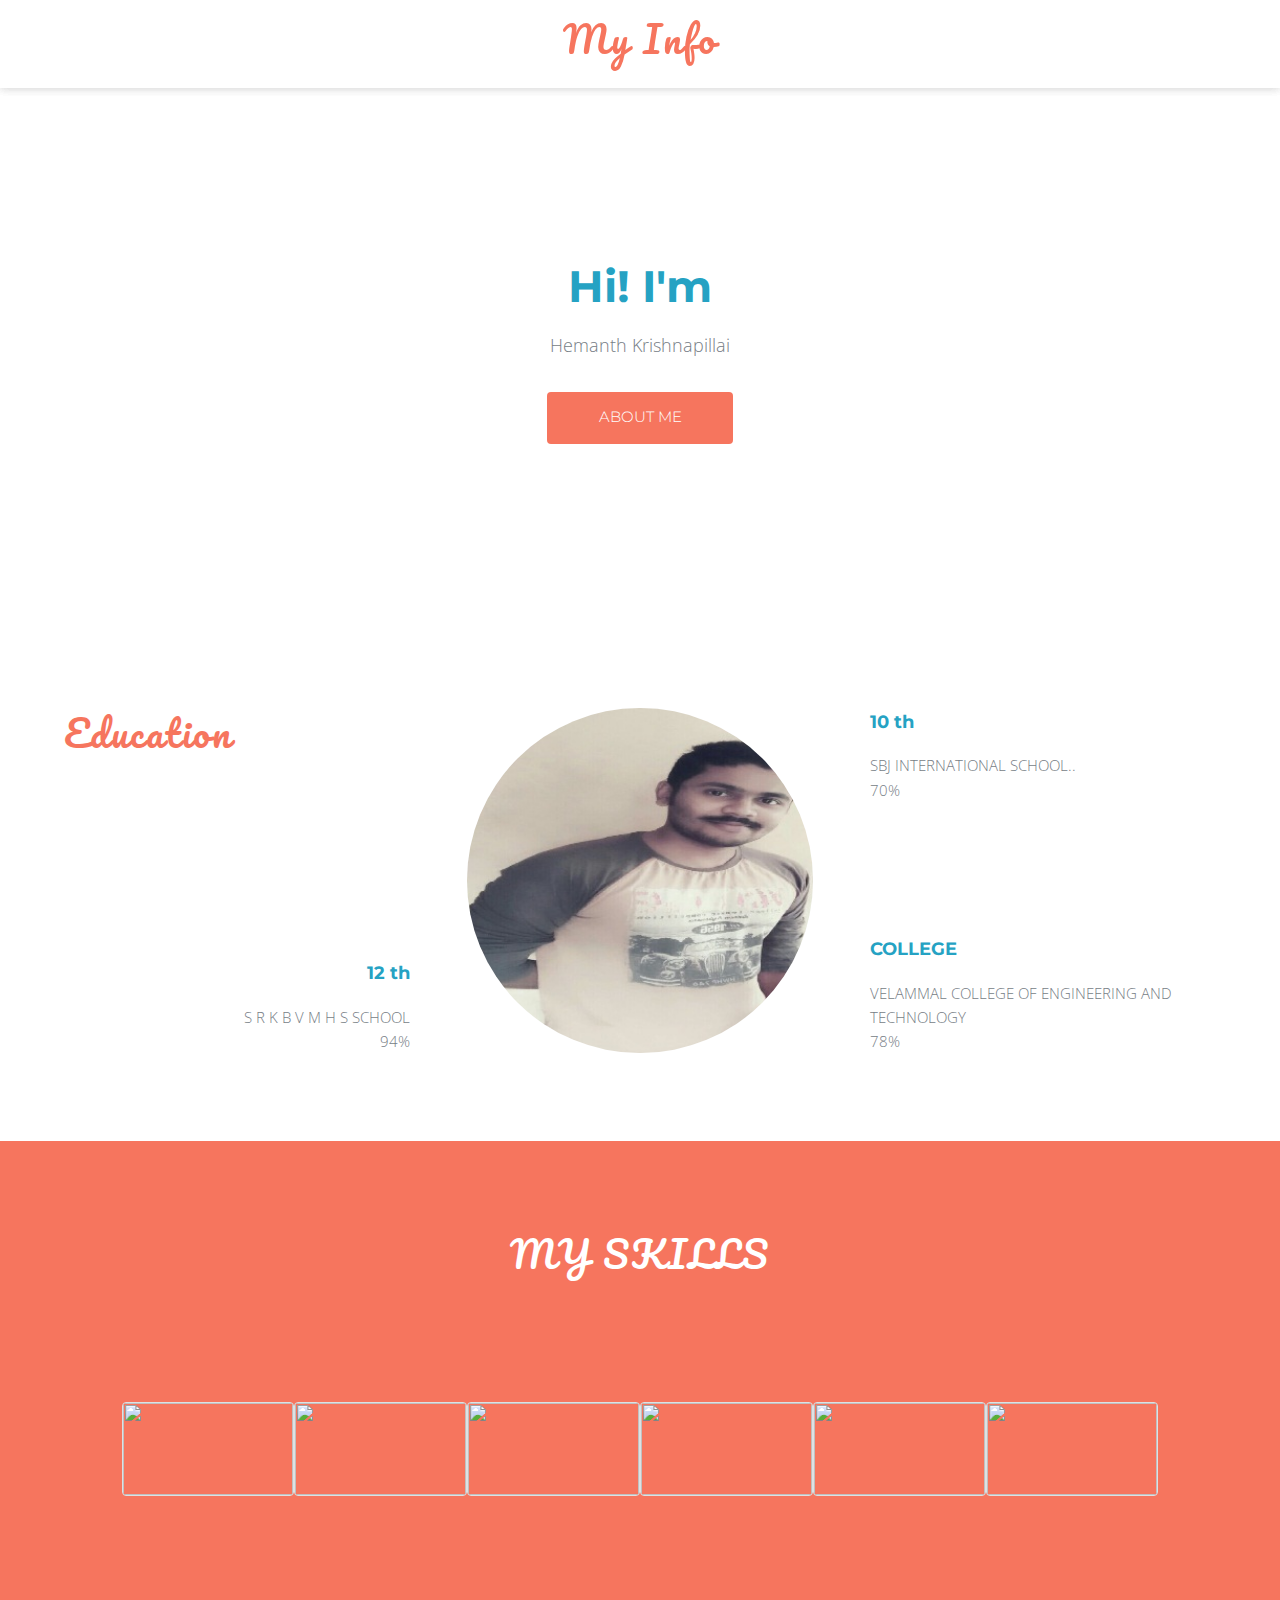
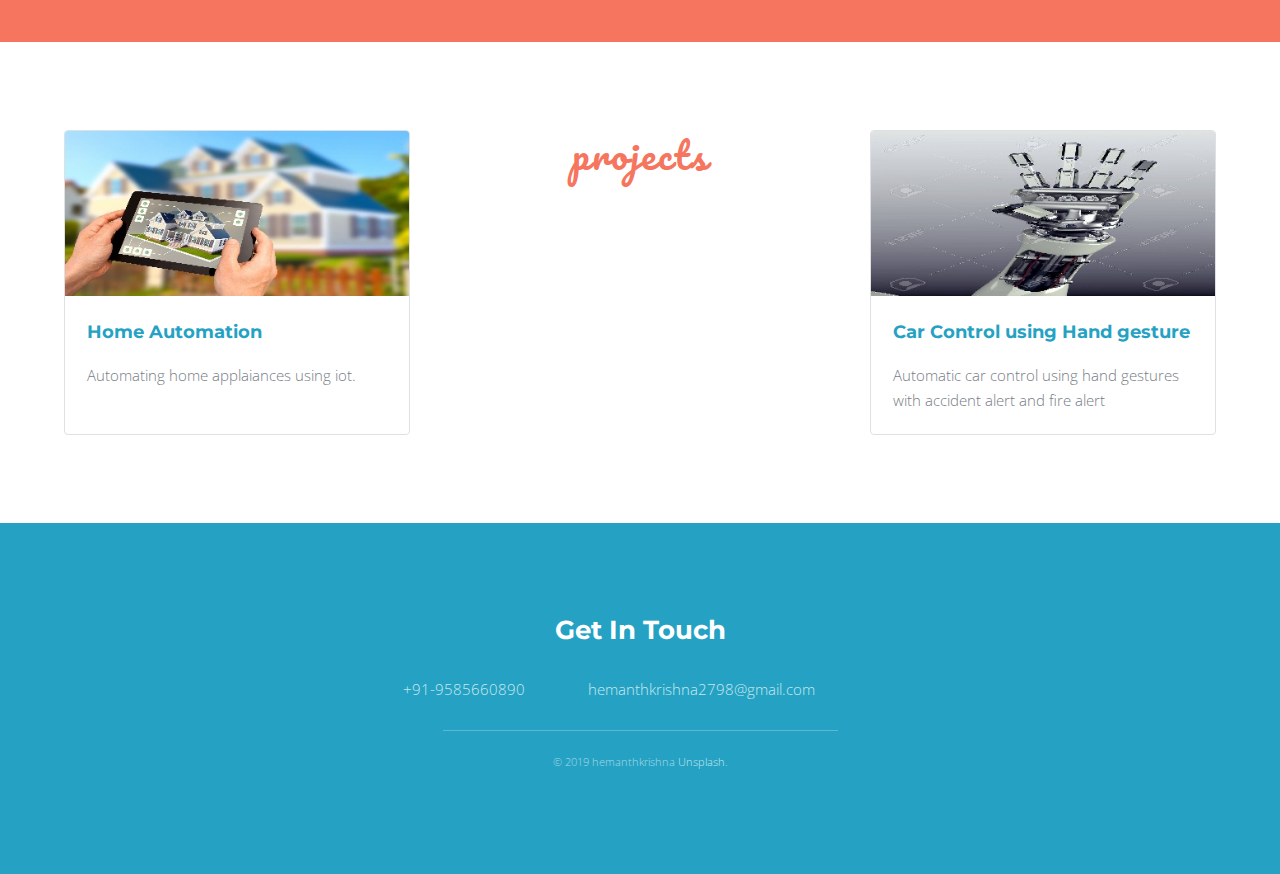
==== index.html @ a0efe41b "Update index.html" ====
<html>
	<head>
		<title>My Info</title>
		<meta charset="utf-8" />
		<meta name="viewport" content="width=device-width, initial-scale=1" />
		<link rel="stylesheet" href="profile/css/styles.css" />
	</head>
	<body>

			<header id="header">
				
				<a href="index.html" class="logo">My Info</a>
			</header>
			<section id="banner">
				<div class="content">
					<h1>Hi! I'm</h1>
					<p>Hemanth Krishnapillai</p>
					<ul class="actions">
						<li><a href="#one" class="button scrolly">About me</a></li>
					</ul>
				</div>
			</section>
			<section id="one" class="wrapper">
				<div class="inner flex flex-3">
					<div class="flex-item left">
						<div>
							
			<p id="fon">
				
				<a href="index.html" class="logo">Education</a>
			</p>
							
						</div>
						<div>
							<h3>12 th</h3>
							<p>S R K B V M H S SCHOOL<br>94%</p>
						</div>
					</div>
					<div class="flex-item image fit round">
						<img src="pic01.jpg" alt="" />
					</div>
					<div class="flex-item right">
						<div>
							<h3>10 th</h3>
							<p>SBJ INTERNATIONAL SCHOOL..<br>70%</p>
						</div>
						<div>
							<h3>COLLEGE</h3>
							<p>VELAMMAL COLLEGE OF ENGINEERING AND TECHNOLOGY<br />78%</p>
						</div>
					</div>
				</div>
			</section>

			<section id="two" class="wrapper style1 special">
				<div class="inner">
				
					<p id="on">
				
						<a href="index.html" class="logo">MY SKILLS</a>
					</p>
			<section id="three" class="wrapper">
				<div class="inner flex flex-3">
				
							
			<header id="header">
				
				<a href="index.html" class="logo">My Info</a>
			</header>

					
					
					<div class="flex-item box">
						<div class="image fit">
							<img src="C.PNG" alt="" />
						</div>
						<div class="content">
							<h3>C</h3>
						
						</div>
					</div>
					
					<div class="flex-item box">
						<div class="image fit">
							<img src="SQL.PNG" alt="" />
						</div>
						<div class="content">
							<h3>SQL</h3>
						
						</div>
					</div>
					
					<div class="flex-item box">
						<div class="image fit">
							<img src="HTML.PNG" alt="" />
						</div>
						<div class="content">
							<h3>HTML</h3>
						
						</div>
					</div>
					
					<div class="flex-item box">
						<div class="image fit">
							<img src="CSS.PNG" alt="" />
						</div>
						<div class="content">
							<h3>CSS</h3>
						
						</div>
					</div>
					
					<div class="flex-item box">
						<div class="image fit">
							<img src="JS.PNG" alt="" />
						</div>
						<div class="content">
							<h3>JS</h3>
						
						</div>
					</div>
					<div class="flex-item box">
						<div class="image fit">
							<img src="CPP.PNG" alt="" />
						</div>
						<div class="content">
							<h3>C++</h3>
							
						</div>
					</div>
				</div>
			</section>	
					
			</section>

		<!-- Three -->
			<section id="three" class="wrapper">
				<div class="inner flex flex-3">
				
							
			<header id="header">
				
				<a href="index.html" class="logo">My Info</a>
			</header>

					
					
					<div class="flex-item box">
						<div class="image fit">
							<img src="pic03.jpg" alt="" />
						</div>
						<div class="content">
							<h3>Home Automation</h3>
							<p>Automating home applaiances using iot.</p>
						</div>
					</div>
					<p id="fon">
				
						<a href="index.html" class="logo">projects</a>
					</p>
					<div class="flex-item box">
						<div class="image fit">
							<img src="pic04.jpg" alt="" />
						</div>
						<div class="content">
							<h3>Car Control using Hand gesture</h3>
							<p>Automatic car control using hand gestures with accident alert and fire alert</p>
						</div>
					</div>
				</div>
			</section>

		<!-- Footer -->
			<footer id="footer">
				<div class="inner">
					<h2>Get In Touch</h2>
					<ul class="actions">
						<li><span class="icon fa-phone"></span> <a href="#">+91-9585660890</a></li>
						<li><span class="icon fa-envelope"></span> <a href="#">hemanthkrishna2798@gmail.com</a></li>
						<li><span class="icon fa-map-marker"></span> </li>
					</ul>
				</div>
				<div class="copyright">
					&copy; 2019 hemanthkrishna <a href="#"></a>  <a href="#">Unsplash</a>.
				</div>
			</footer>

	

	</body>
</html>
---- profile/css/styles.css ----
@charset "UTF-8";
@import "https://fonts.googleapis.com/css?family=Montserrat:700|Open+Sans:300,400|Pacifico";

	html, body, div, span, h1, h2, h3, h4, h5, h6, p,a,img,header,nav, section{
		margin: 0;
		padding: 0;
		border: 0;
		font-size: 100%;
		font: inherit;
		vertical-align: baseline;
	}

	article, aside, details, figcaption, figure, footer, header, hgroup, menu, nav, section {
		display: block;
	}

	body {
		line-height: 1;
	}

	ol, ul {
		list-style: none;
	}

	blockquote, q {
		quotes: none;
	}

	blockquote:before, blockquote:after, q:before, q:after {
		content: '';
		content: none;
	}

	table {
		border-collapse: collapse;
		border-spacing: 0;
	}

	body {
		-webkit-text-size-adjust: none;
	}

	*, *:before, *:after {
		-moz-box-sizing: border-box;
		-webkit-box-sizing: border-box;
		box-sizing: border-box;
	}

/* Containers */

	.container {
		margin-left: auto;
		margin-right: auto;
	}

	.container.\31 25\25 {
		width: 100%;
		max-width: 100em;
		min-width: 80em;
	}

	.container.\37 5\25 {
		width: 60em;
	}

	.container.\35 0\25 {
		width: 40em;
	}

	.container.\32 5\25 {
		width: 20em;
	}

	.container {
		width: 80em;
	}

	@media screen and (max-width: 1680px) {

		.container.\31 25\25 {
			width: 100%;
			max-width: 100em;
			min-width: 80em;
		}

		.container.\37 5\25 {
			width: 60em;
		}

		.container.\35 0\25 {
			width: 40em;
		}

		.container.\32 5\25 {
			width: 20em;
		}

		.container {
			width: 80em;
		}

	}

	@media screen and (max-width: 1280px) {

		.container.\31 25\25 {
			width: 100%;
			max-width: 81.25em;
			min-width: 65em;
		}

		.container.\37 5\25 {
			width: 48.75em;
		}

		.container.\35 0\25 {
			width: 32.5em;
		}

		.container.\32 5\25 {
			width: 16.25em;
		}

		.container {
			width: 65em;
		}

	}

	@media screen and (max-width: 980px) {

		.container.\31 25\25 {
			width: 100%;
			max-width: 112.5%;
			min-width: 90%;
		}

		.container.\37 5\25 {
			width: 67.5%;
		}

		.container.\35 0\25 {
			width: 45%;
		}

		.container.\32 5\25 {
			width: 22.5%;
		}

		.container {
			width: 90%;
		}

	}

	@media screen and (max-width: 736px) {

		.container.\31 25\25 {
			width: 100%;
			max-width: 112.5%;
			min-width: 90%;
		}

		.container.\37 5\25 {
			width: 67.5%;
		}

		.container.\35 0\25 {
			width: 45%;
		}

		.container.\32 5\25 {
			width: 22.5%;
		}

		.container {
			width: 90% !important;
		}

	}

	@media screen and (max-width: 480px) {

		.container.\31 25\25 {
			width: 100%;
			max-width: 112.5%;
			min-width: 90%;
		}

		.container.\37 5\25 {
			width: 67.5%;
		}

		.container.\35 0\25 {
			width: 45%;
		}

		.container.\32 5\25 {
			width: 22.5%;
		}

		.container {
			width: 90% !important;
		}

	}

/* Grid */

	.row {
		border-bottom: solid 1px transparent;
		-moz-box-sizing: border-box;
		-webkit-box-sizing: border-box;
		box-sizing: border-box;
	}

	.row > * {
		float: left;
		-moz-box-sizing: border-box;
		-webkit-box-sizing: border-box;
		box-sizing: border-box;
	}

	.row:after, .row:before {
		content: '';
		display: block;
		clear: both;
		height: 0;
	}

	.row.uniform > * > :first-child {
		margin-top: 0;
	}

	.row.uniform > * > :last-child {
		margin-bottom: 0;
	}

	.row.\30 \25 > * {
		padding: 0 0 0 0em;
	}

	.row.\30 \25 {
		margin: 0 0 -1px 0em;
	}

	.row.uniform.\30 \25 > * {
		padding: 0em 0 0 0em;
	}

	.row.uniform.\30 \25 {
		margin: 0em 0 -1px 0em;
	}

	.row > * {
		padding: 0 0 0 2em;
	}

	.row {
		margin: 0 0 -1px -2em;
	}

	.row.uniform > * {
		padding: 2em 0 0 2em;
	}

	.row.uniform {
		margin: -2em 0 -1px -2em;
	}

	.row.\32 00\25 > * {
		padding: 0 0 0 4em;
	}

	.row.\32 00\25 {
		margin: 0 0 -1px -4em;
	}

	.row.uniform.\32 00\25 > * {
		padding: 4em 0 0 4em;
	}

	.row.uniform.\32 00\25 {
		margin: -4em 0 -1px -4em;
	}

	.row.\31 50\25 > * {
		padding: 0 0 0 3em;
	}

	.row.\31 50\25 {
		margin: 0 0 -1px -3em;
	}

	.row.uniform.\31 50\25 > * {
		padding: 3em 0 0 3em;
	}

	.row.uniform.\31 50\25 {
		margin: -3em 0 -1px -3em;
	}

	.row.\35 0\25 > * {
		padding: 0 0 0 1em;
	}

	.row.\35 0\25 {
		margin: 0 0 -1px -1em;
	}

	.row.uniform.\35 0\25 > * {
		padding: 1em 0 0 1em;
	}

	.row.uniform.\35 0\25 {
		margin: -1em 0 -1px -1em;
	}

	.row.\32 5\25 > * {
		padding: 0 0 0 0.5em;
	}

	.row.\32 5\25 {
		margin: 0 0 -1px -0.5em;
	}

	.row.uniform.\32 5\25 > * {
		padding: 0.5em 0 0 0.5em;
	}

	.row.uniform.\32 5\25 {
		margin: -0.5em 0 -1px -0.5em;
	}

	.\31 2u, .\31 2u\24 {
		width: 100%;
		clear: none;
		margin-left: 0;
	}

	.\31 1u, .\31 1u\24 {
		width: 91.6666666667%;
		clear: none;
		margin-left: 0;
	}

	.\31 0u, .\31 0u\24 {
		width: 83.3333333333%;
		clear: none;
		margin-left: 0;
	}

	.\39 u, .\39 u\24 {
		width: 75%;
		clear: none;
		margin-left: 0;
	}

	.\38 u, .\38 u\24 {
		width: 66.6666666667%;
		clear: none;
		margin-left: 0;
	}

	.\37 u, .\37 u\24 {
		width: 58.3333333333%;
		clear: none;
		margin-left: 0;
	}

	.\36 u, .\36 u\24 {
		width: 50%;
		clear: none;
		margin-left: 0;
	}

	.\35 u, .\35 u\24 {
		width: 41.6666666667%;
		clear: none;
		margin-left: 0;
	}

	.\34 u, .\34 u\24 {
		width: 33.3333333333%;
		clear: none;
		margin-left: 0;
	}

	.\33 u, .\33 u\24 {
		width: 25%;
		clear: none;
		margin-left: 0;
	}

	.\32 u, .\32 u\24 {
		width: 16.6666666667%;
		clear: none;
		margin-left: 0;
	}

	.\31 u, .\31 u\24 {
		width: 8.3333333333%;
		clear: none;
		margin-left: 0;
	}

	.\31 2u\24 + *,
	.\31 1u\24 + *,
	.\31 0u\24 + *,
	.\39 u\24 + *,
	.\38 u\24 + *,
	.\37 u\24 + *,
	.\36 u\24 + *,
	.\35 u\24 + *,
	.\34 u\24 + *,
	.\33 u\24 + *,
	.\32 u\24 + *,
	.\31 u\24 + * {
		clear: left;
	}

	.\-11u {
		margin-left: 91.66667%;
	}

	.\-10u {
		margin-left: 83.33333%;
	}

	.\-9u {
		margin-left: 75%;
	}

	.\-8u {
		margin-left: 66.66667%;
	}

	.\-7u {
		margin-left: 58.33333%;
	}

	.\-6u {
		margin-left: 50%;
	}

	.\-5u {
		margin-left: 41.66667%;
	}

	.\-4u {
		margin-left: 33.33333%;
	}

	.\-3u {
		margin-left: 25%;
	}

	.\-2u {
		margin-left: 16.66667%;
	}

	.\-1u {
		margin-left: 8.33333%;
	}

	@media screen and (max-width: 1680px) {

		.row > * {
			padding: 0 0 0 2em;
		}

		.row {
			margin: 0 0 -1px -2em;
		}

		.row.uniform > * {
			padding: 2em 0 0 2em;
		}

		.row.uniform {
			margin: -2em 0 -1px -2em;
		}

		.row.\32 00\25 > * {
			padding: 0 0 0 4em;
		}

		.row.\32 00\25 {
			margin: 0 0 -1px -4em;
		}

		.row.uniform.\32 00\25 > * {
			padding: 4em 0 0 4em;
		}

		.row.uniform.\32 00\25 {
			margin: -4em 0 -1px -4em;
		}

		.row.\31 50\25 > * {
			padding: 0 0 0 3em;
		}

		.row.\31 50\25 {
			margin: 0 0 -1px -3em;
		}

		.row.uniform.\31 50\25 > * {
			padding: 3em 0 0 3em;
		}

		.row.uniform.\31 50\25 {
			margin: -3em 0 -1px -3em;
		}

		.row.\35 0\25 > * {
			padding: 0 0 0 1em;
		}

		.row.\35 0\25 {
			margin: 0 0 -1px -1em;
		}

		.row.uniform.\35 0\25 > * {
			padding: 1em 0 0 1em;
		}

		.row.uniform.\35 0\25 {
			margin: -1em 0 -1px -1em;
		}

		.row.\32 5\25 > * {
			padding: 0 0 0 0.5em;
		}

		.row.\32 5\25 {
			margin: 0 0 -1px -0.5em;
		}

		.row.uniform.\32 5\25 > * {
			padding: 0.5em 0 0 0.5em;
		}

		.row.uniform.\32 5\25 {
			margin: -0.5em 0 -1px -0.5em;
		}

		.\31 2u\28xlarge\29, .\31 2u\24\28xlarge\29 {
			width: 100%;
			clear: none;
			margin-left: 0;
		}

		.\31 1u\28xlarge\29, .\31 1u\24\28xlarge\29 {
			width: 91.6666666667%;
			clear: none;
			margin-left: 0;
		}

		.\31 0u\28xlarge\29, .\31 0u\24\28xlarge\29 {
			width: 83.3333333333%;
			clear: none;
			margin-left: 0;
		}

		.\39 u\28xlarge\29, .\39 u\24\28xlarge\29 {
			width: 75%;
			clear: none;
			margin-left: 0;
		}

		.\38 u\28xlarge\29, .\38 u\24\28xlarge\29 {
			width: 66.6666666667%;
			clear: none;
			margin-left: 0;
		}

		.\37 u\28xlarge\29, .\37 u\24\28xlarge\29 {
			width: 58.3333333333%;
			clear: none;
			margin-left: 0;
		}

		.\36 u\28xlarge\29, .\36 u\24\28xlarge\29 {
			width: 50%;
			clear: none;
			margin-left: 0;
		}

		.\35 u\28xlarge\29, .\35 u\24\28xlarge\29 {
			width: 41.6666666667%;
			clear: none;
			margin-left: 0;
		}

		.\34 u\28xlarge\29, .\34 u\24\28xlarge\29 {
			width: 33.3333333333%;
			clear: none;
			margin-left: 0;
		}

		.\33 u\28xlarge\29, .\33 u\24\28xlarge\29 {
			width: 25%;
			clear: none;
			margin-left: 0;
		}

		.\32 u\28xlarge\29, .\32 u\24\28xlarge\29 {
			width: 16.6666666667%;
			clear: none;
			margin-left: 0;
		}

		.\31 u\28xlarge\29, .\31 u\24\28xlarge\29 {
			width: 8.3333333333%;
			clear: none;
			margin-left: 0;
		}

		.\31 2u\24\28xlarge\29 + *,
		.\31 1u\24\28xlarge\29 + *,
		.\31 0u\24\28xlarge\29 + *,
		.\39 u\24\28xlarge\29 + *,
		.\38 u\24\28xlarge\29 + *,
		.\37 u\24\28xlarge\29 + *,
		.\36 u\24\28xlarge\29 + *,
		.\35 u\24\28xlarge\29 + *,
		.\34 u\24\28xlarge\29 + *,
		.\33 u\24\28xlarge\29 + *,
		.\32 u\24\28xlarge\29 + *,
		.\31 u\24\28xlarge\29 + * {
			clear: left;
		}

		.\-11u\28xlarge\29 {
			margin-left: 91.66667%;
		}

		.\-10u\28xlarge\29 {
			margin-left: 83.33333%;
		}

		.\-9u\28xlarge\29 {
			margin-left: 75%;
		}

		.\-8u\28xlarge\29 {
			margin-left: 66.66667%;
		}

		.\-7u\28xlarge\29 {
			margin-left: 58.33333%;
		}

		.\-6u\28xlarge\29 {
			margin-left: 50%;
		}

		.\-5u\28xlarge\29 {
			margin-left: 41.66667%;
		}

		.\-4u\28xlarge\29 {
			margin-left: 33.33333%;
		}

		.\-3u\28xlarge\29 {
			margin-left: 25%;
		}

		.\-2u\28xlarge\29 {
			margin-left: 16.66667%;
		}

		.\-1u\28xlarge\29 {
			margin-left: 8.33333%;
		}

	}

	@media screen and (max-width: 1280px) {

		.row > * {
			padding: 0 0 0 1.5em;
		}

		.row {
			margin: 0 0 -1px -1.5em;
		}

		.row.uniform > * {
			padding: 1.5em 0 0 1.5em;
		}

		.row.uniform {
			margin: -1.5em 0 -1px -1.5em;
		}

		.row.\32 00\25 > * {
			padding: 0 0 0 3em;
		}

		.row.\32 00\25 {
			margin: 0 0 -1px -3em;
		}

		.row.uniform.\32 00\25 > * {
			padding: 3em 0 0 3em;
		}

		.row.uniform.\32 00\25 {
			margin: -3em 0 -1px -3em;
		}

		.row.\31 50\25 > * {
			padding: 0 0 0 2.25em;
		}

		.row.\31 50\25 {
			margin: 0 0 -1px -2.25em;
		}

		.row.uniform.\31 50\25 > * {
			padding: 2.25em 0 0 2.25em;
		}

		.row.uniform.\31 50\25 {
			margin: -2.25em 0 -1px -2.25em;
		}

		.row.\35 0\25 > * {
			padding: 0 0 0 0.75em;
		}

		.row.\35 0\25 {
			margin: 0 0 -1px -0.75em;
		}

		.row.uniform.\35 0\25 > * {
			padding: 0.75em 0 0 0.75em;
		}

		.row.uniform.\35 0\25 {
			margin: -0.75em 0 -1px -0.75em;
		}

		.row.\32 5\25 > * {
			padding: 0 0 0 0.375em;
		}

		.row.\32 5\25 {
			margin: 0 0 -1px -0.375em;
		}

		.row.uniform.\32 5\25 > * {
			padding: 0.375em 0 0 0.375em;
		}

		.row.uniform.\32 5\25 {
			margin: -0.375em 0 -1px -0.375em;
		}

		.\31 2u\28large\29, .\31 2u\24\28large\29 {
			width: 100%;
			clear: none;
			margin-left: 0;
		}

		.\31 1u\28large\29, .\31 1u\24\28large\29 {
			width: 91.6666666667%;
			clear: none;
			margin-left: 0;
		}

		.\31 0u\28large\29, .\31 0u\24\28large\29 {
			width: 83.3333333333%;
			clear: none;
			margin-left: 0;
		}

		.\39 u\28large\29, .\39 u\24\28large\29 {
			width: 75%;
			clear: none;
			margin-left: 0;
		}

		.\38 u\28large\29, .\38 u\24\28large\29 {
			width: 66.6666666667%;
			clear: none;
			margin-left: 0;
		}

		.\37 u\28large\29, .\37 u\24\28large\29 {
			width: 58.3333333333%;
			clear: none;
			margin-left: 0;
		}

		.\36 u\28large\29, .\36 u\24\28large\29 {
			width: 50%;
			clear: none;
			margin-left: 0;
		}

		.\35 u\28large\29, .\35 u\24\28large\29 {
			width: 41.6666666667%;
			clear: none;
			margin-left: 0;
		}

		.\34 u\28large\29, .\34 u\24\28large\29 {
			width: 33.3333333333%;
			clear: none;
			margin-left: 0;
		}

		.\33 u\28large\29, .\33 u\24\28large\29 {
			width: 25%;
			clear: none;
			margin-left: 0;
		}

		.\32 u\28large\29, .\32 u\24\28large\29 {
			width: 16.6666666667%;
			clear: none;
			margin-left: 0;
		}

		.\31 u\28large\29, .\31 u\24\28large\29 {
			width: 8.3333333333%;
			clear: none;
			margin-left: 0;
		}

		.\31 2u\24\28large\29 + *,
		.\31 1u\24\28large\29 + *,
		.\31 0u\24\28large\29 + *,
		.\39 u\24\28large\29 + *,
		.\38 u\24\28large\29 + *,
		.\37 u\24\28large\29 + *,
		.\36 u\24\28large\29 + *,
		.\35 u\24\28large\29 + *,
		.\34 u\24\28large\29 + *,
		.\33 u\24\28large\29 + *,
		.\32 u\24\28large\29 + *,
		.\31 u\24\28large\29 + * {
			clear: left;
		}

		.\-11u\28large\29 {
			margin-left: 91.66667%;
		}

		.\-10u\28large\29 {
			margin-left: 83.33333%;
		}

		.\-9u\28large\29 {
			margin-left: 75%;
		}

		.\-8u\28large\29 {
			margin-left: 66.66667%;
		}

		.\-7u\28large\29 {
			margin-left: 58.33333%;
		}

		.\-6u\28large\29 {
			margin-left: 50%;
		}

		.\-5u\28large\29 {
			margin-left: 41.66667%;
		}

		.\-4u\28large\29 {
			margin-left: 33.33333%;
		}

		.\-3u\28large\29 {
			margin-left: 25%;
		}

		.\-2u\28large\29 {
			margin-left: 16.66667%;
		}

		.\-1u\28large\29 {
			margin-left: 8.33333%;
		}

	}

	@media screen and (max-width: 980px) {

		.row > * {
			padding: 0 0 0 1.5em;
		}

		.row {
			margin: 0 0 -1px -1.5em;
		}

		.row.uniform > * {
			padding: 1.5em 0 0 1.5em;
		}

		.row.uniform {
			margin: -1.5em 0 -1px -1.5em;
		}

		.row.\32 00\25 > * {
			padding: 0 0 0 3em;
		}

		.row.\32 00\25 {
			margin: 0 0 -1px -3em;
		}

		.row.uniform.\32 00\25 > * {
			padding: 3em 0 0 3em;
		}

		.row.uniform.\32 00\25 {
			margin: -3em 0 -1px -3em;
		}

		.row.\31 50\25 > * {
			padding: 0 0 0 2.25em;
		}

		.row.\31 50\25 {
			margin: 0 0 -1px -2.25em;
		}

		.row.uniform.\31 50\25 > * {
			padding: 2.25em 0 0 2.25em;
		}

		.row.uniform.\31 50\25 {
			margin: -2.25em 0 -1px -2.25em;
		}

		.row.\35 0\25 > * {
			padding: 0 0 0 0.75em;
		}

		.row.\35 0\25 {
			margin: 0 0 -1px -0.75em;
		}

		.row.uniform.\35 0\25 > * {
			padding: 0.75em 0 0 0.75em;
		}

		.row.uniform.\35 0\25 {
			margin: -0.75em 0 -1px -0.75em;
		}

		.row.\32 5\25 > * {
			padding: 0 0 0 0.375em;
		}

		.row.\32 5\25 {
			margin: 0 0 -1px -0.375em;
		}

		.row.uniform.\32 5\25 > * {
			padding: 0.375em 0 0 0.375em;
		}

		.row.uniform.\32 5\25 {
			margin: -0.375em 0 -1px -0.375em;
		}

		.\31 2u\28medium\29, .\31 2u\24\28medium\29 {
			width: 100%;
			clear: none;
			margin-left: 0;
		}

		.\31 1u\28medium\29, .\31 1u\24\28medium\29 {
			width: 91.6666666667%;
			clear: none;
			margin-left: 0;
		}

		.\31 0u\28medium\29, .\31 0u\24\28medium\29 {
			width: 83.3333333333%;
			clear: none;
			margin-left: 0;
		}

		.\39 u\28medium\29, .\39 u\24\28medium\29 {
			width: 75%;
			clear: none;
			margin-left: 0;
		}

		.\38 u\28medium\29, .\38 u\24\28medium\29 {
			width: 66.6666666667%;
			clear: none;
			margin-left: 0;
		}

		.\37 u\28medium\29, .\37 u\24\28medium\29 {
			width: 58.3333333333%;
			clear: none;
			margin-left: 0;
		}

		.\36 u\28medium\29, .\36 u\24\28medium\29 {
			width: 50%;
			clear: none;
			margin-left: 0;
		}

		.\35 u\28medium\29, .\35 u\24\28medium\29 {
			width: 41.6666666667%;
			clear: none;
			margin-left: 0;
		}

		.\34 u\28medium\29, .\34 u\24\28medium\29 {
			width: 33.3333333333%;
			clear: none;
			margin-left: 0;
		}

		.\33 u\28medium\29, .\33 u\24\28medium\29 {
			width: 25%;
			clear: none;
			margin-left: 0;
		}

		.\32 u\28medium\29, .\32 u\24\28medium\29 {
			width: 16.6666666667%;
			clear: none;
			margin-left: 0;
		}

		.\31 u\28medium\29, .\31 u\24\28medium\29 {
			width: 8.3333333333%;
			clear: none;
			margin-left: 0;
		}

		.\31 2u\24\28medium\29 + *,
		.\31 1u\24\28medium\29 + *,
		.\31 0u\24\28medium\29 + *,
		.\39 u\24\28medium\29 + *,
		.\38 u\24\28medium\29 + *,
		.\37 u\24\28medium\29 + *,
		.\36 u\24\28medium\29 + *,
		.\35 u\24\28medium\29 + *,
		.\34 u\24\28medium\29 + *,
		.\33 u\24\28medium\29 + *,
		.\32 u\24\28medium\29 + *,
		.\31 u\24\28medium\29 + * {
			clear: left;
		}

		.\-11u\28medium\29 {
			margin-left: 91.66667%;
		}

		.\-10u\28medium\29 {
			margin-left: 83.33333%;
		}

		.\-9u\28medium\29 {
			margin-left: 75%;
		}

		.\-8u\28medium\29 {
			margin-left: 66.66667%;
		}

		.\-7u\28medium\29 {
			margin-left: 58.33333%;
		}

		.\-6u\28medium\29 {
			margin-left: 50%;
		}

		.\-5u\28medium\29 {
			margin-left: 41.66667%;
		}

		.\-4u\28medium\29 {
			margin-left: 33.33333%;
		}

		.\-3u\28medium\29 {
			margin-left: 25%;
		}

		.\-2u\28medium\29 {
			margin-left: 16.66667%;
		}

		.\-1u\28medium\29 {
			margin-left: 8.33333%;
		}

	}

	@media screen and (max-width: 736px) {

		.row > * {
			padding: 0 0 0 1.25em;
		}

		.row {
			margin: 0 0 -1px -1.25em;
		}

		.row.uniform > * {
			padding: 1.25em 0 0 1.25em;
		}

		.row.uniform {
			margin: -1.25em 0 -1px -1.25em;
		}

		.row.\32 00\25 > * {
			padding: 0 0 0 2.5em;
		}

		.row.\32 00\25 {
			margin: 0 0 -1px -2.5em;
		}

		.row.uniform.\32 00\25 > * {
			padding: 2.5em 0 0 2.5em;
		}

		.row.uniform.\32 00\25 {
			margin: -2.5em 0 -1px -2.5em;
		}

		.row.\31 50\25 > * {
			padding: 0 0 0 1.875em;
		}

		.row.\31 50\25 {
			margin: 0 0 -1px -1.875em;
		}

		.row.uniform.\31 50\25 > * {
			padding: 1.875em 0 0 1.875em;
		}

		.row.uniform.\31 50\25 {
			margin: -1.875em 0 -1px -1.875em;
		}

		.row.\35 0\25 > * {
			padding: 0 0 0 0.625em;
		}

		.row.\35 0\25 {
			margin: 0 0 -1px -0.625em;
		}

		.row.uniform.\35 0\25 > * {
			padding: 0.625em 0 0 0.625em;
		}

		.row.uniform.\35 0\25 {
			margin: -0.625em 0 -1px -0.625em;
		}

		.row.\32 5\25 > * {
			padding: 0 0 0 0.3125em;
		}

		.row.\32 5\25 {
			margin: 0 0 -1px -0.3125em;
		}

		.row.uniform.\32 5\25 > * {
			padding: 0.3125em 0 0 0.3125em;
		}

		.row.uniform.\32 5\25 {
			margin: -0.3125em 0 -1px -0.3125em;
		}

		.\31 2u\28small\29, .\31 2u\24\28small\29 {
			width: 100%;
			clear: none;
			margin-left: 0;
		}

		.\31 1u\28small\29, .\31 1u\24\28small\29 {
			width: 91.6666666667%;
			clear: none;
			margin-left: 0;
		}

		.\31 0u\28small\29, .\31 0u\24\28small\29 {
			width: 83.3333333333%;
			clear: none;
			margin-left: 0;
		}

		.\39 u\28small\29, .\39 u\24\28small\29 {
			width: 75%;
			clear: none;
			margin-left: 0;
		}

		.\38 u\28small\29, .\38 u\24\28small\29 {
			width: 66.6666666667%;
			clear: none;
			margin-left: 0;
		}

		.\37 u\28small\29, .\37 u\24\28small\29 {
			width: 58.3333333333%;
			clear: none;
			margin-left: 0;
		}

		.\36 u\28small\29, .\36 u\24\28small\29 {
			width: 50%;
			clear: none;
			margin-left: 0;
		}

		.\35 u\28small\29, .\35 u\24\28small\29 {
			width: 41.6666666667%;
			clear: none;
			margin-left: 0;
		}

		.\34 u\28small\29, .\34 u\24\28small\29 {
			width: 33.3333333333%;
			clear: none;
			margin-left: 0;
		}

		.\33 u\28small\29, .\33 u\24\28small\29 {
			width: 25%;
			clear: none;
			margin-left: 0;
		}

		.\32 u\28small\29, .\32 u\24\28small\29 {
			width: 16.6666666667%;
			clear: none;
			margin-left: 0;
		}

		.\31 u\28small\29, .\31 u\24\28small\29 {
			width: 8.3333333333%;
			clear: none;
			margin-left: 0;
		}

		.\31 2u\24\28small\29 + *,
		.\31 1u\24\28small\29 + *,
		.\31 0u\24\28small\29 + *,
		.\39 u\24\28small\29 + *,
		.\38 u\24\28small\29 + *,
		.\37 u\24\28small\29 + *,
		.\36 u\24\28small\29 + *,
		.\35 u\24\28small\29 + *,
		.\34 u\24\28small\29 + *,
		.\33 u\24\28small\29 + *,
		.\32 u\24\28small\29 + *,
		.\31 u\24\28small\29 + * {
			clear: left;
		}

		.\-11u\28small\29 {
			margin-left: 91.66667%;
		}

		.\-10u\28small\29 {
			margin-left: 83.33333%;
		}

		.\-9u\28small\29 {
			margin-left: 75%;
		}

		.\-8u\28small\29 {
			margin-left: 66.66667%;
		}

		.\-7u\28small\29 {
			margin-left: 58.33333%;
		}

		.\-6u\28small\29 {
			margin-left: 50%;
		}

		.\-5u\28small\29 {
			margin-left: 41.66667%;
		}

		.\-4u\28small\29 {
			margin-left: 33.33333%;
		}

		.\-3u\28small\29 {
			margin-left: 25%;
		}

		.\-2u\28small\29 {
			margin-left: 16.66667%;
		}

		.\-1u\28small\29 {
			margin-left: 8.33333%;
		}

	}

	@media screen and (max-width: 480px) {

		.row > * {
			padding: 0 0 0 1.25em;
		}

		.row {
			margin: 0 0 -1px -1.25em;
		}

		.row.uniform > * {
			padding: 1.25em 0 0 1.25em;
		}

		.row.uniform {
			margin: -1.25em 0 -1px -1.25em;
		}

		.row.\32 00\25 > * {
			padding: 0 0 0 2.5em;
		}

		.row.\32 00\25 {
			margin: 0 0 -1px -2.5em;
		}

		.row.uniform.\32 00\25 > * {
			padding: 2.5em 0 0 2.5em;
		}

		.row.uniform.\32 00\25 {
			margin: -2.5em 0 -1px -2.5em;
		}

		.row.\31 50\25 > * {
			padding: 0 0 0 1.875em;
		}

		.row.\31 50\25 {
			margin: 0 0 -1px -1.875em;
		}

		.row.uniform.\31 50\25 > * {
			padding: 1.875em 0 0 1.875em;
		}

		.row.uniform.\31 50\25 {
			margin: -1.875em 0 -1px -1.875em;
		}

		.row.\35 0\25 > * {
			padding: 0 0 0 0.625em;
		}

		.row.\35 0\25 {
			margin: 0 0 -1px -0.625em;
		}

		.row.uniform.\35 0\25 > * {
			padding: 0.625em 0 0 0.625em;
		}

		.row.uniform.\35 0\25 {
			margin: -0.625em 0 -1px -0.625em;
		}

		.row.\32 5\25 > * {
			padding: 0 0 0 0.3125em;
		}

		.row.\32 5\25 {
			margin: 0 0 -1px -0.3125em;
		}

		.row.uniform.\32 5\25 > * {
			padding: 0.3125em 0 0 0.3125em;
		}

		.row.uniform.\32 5\25 {
			margin: -0.3125em 0 -1px -0.3125em;
		}

		.\31 2u\28xsmall\29, .\31 2u\24\28xsmall\29 {
			width: 100%;
			clear: none;
			margin-left: 0;
		}

		.\31 1u\28xsmall\29, .\31 1u\24\28xsmall\29 {
			width: 91.6666666667%;
			clear: none;
			margin-left: 0;
		}

		.\31 0u\28xsmall\29, .\31 0u\24\28xsmall\29 {
			width: 83.3333333333%;
			clear: none;
			margin-left: 0;
		}

		.\39 u\28xsmall\29, .\39 u\24\28xsmall\29 {
			width: 75%;
			clear: none;
			margin-left: 0;
		}

		.\38 u\28xsmall\29, .\38 u\24\28xsmall\29 {
			width: 66.6666666667%;
			clear: none;
			margin-left: 0;
		}

		.\37 u\28xsmall\29, .\37 u\24\28xsmall\29 {
			width: 58.3333333333%;
			clear: none;
			margin-left: 0;
		}

		.\36 u\28xsmall\29, .\36 u\24\28xsmall\29 {
			width: 50%;
			clear: none;
			margin-left: 0;
		}

		.\35 u\28xsmall\29, .\35 u\24\28xsmall\29 {
			width: 41.6666666667%;
			clear: none;
			margin-left: 0;
		}

		.\34 u\28xsmall\29, .\34 u\24\28xsmall\29 {
			width: 33.3333333333%;
			clear: none;
			margin-left: 0;
		}

		.\33 u\28xsmall\29, .\33 u\24\28xsmall\29 {
			width: 25%;
			clear: none;
			margin-left: 0;
		}

		.\32 u\28xsmall\29, .\32 u\24\28xsmall\29 {
			width: 16.6666666667%;
			clear: none;
			margin-left: 0;
		}

		.\31 u\28xsmall\29, .\31 u\24\28xsmall\29 {
			width: 8.3333333333%;
			clear: none;
			margin-left: 0;
		}

		.\31 2u\24\28xsmall\29 + *,
		.\31 1u\24\28xsmall\29 + *,
		.\31 0u\24\28xsmall\29 + *,
		.\39 u\24\28xsmall\29 + *,
		.\38 u\24\28xsmall\29 + *,
		.\37 u\24\28xsmall\29 + *,
		.\36 u\24\28xsmall\29 + *,
		.\35 u\24\28xsmall\29 + *,
		.\34 u\24\28xsmall\29 + *,
		.\33 u\24\28xsmall\29 + *,
		.\32 u\24\28xsmall\29 + *,
		.\31 u\24\28xsmall\29 + * {
			clear: left;
		}

		.\-11u\28xsmall\29 {
			margin-left: 91.66667%;
		}

		.\-10u\28xsmall\29 {
			margin-left: 83.33333%;
		}

		.\-9u\28xsmall\29 {
			margin-left: 75%;
		}

		.\-8u\28xsmall\29 {
			margin-left: 66.66667%;
		}

		.\-7u\28xsmall\29 {
			margin-left: 58.33333%;
		}

		.\-6u\28xsmall\29 {
			margin-left: 50%;
		}

		.\-5u\28xsmall\29 {
			margin-left: 41.66667%;
		}

		.\-4u\28xsmall\29 {
			margin-left: 33.33333%;
		}

		.\-3u\28xsmall\29 {
			margin-left: 25%;
		}

		.\-2u\28xsmall\29 {
			margin-left: 16.66667%;
		}

		.\-1u\28xsmall\29 {
			margin-left: 8.33333%;
		}

	}

/* Basic */

	@-ms-viewport {
		width: device-width;
	}

	body {
		-ms-overflow-style: scrollbar;
	}

	@media screen and (max-width: 480px) {

		html, body {
			min-width: 320px;
		}

	}

	body {
		background: #fff;
	}

		body.is-loading *, body.is-loading *:before, body.is-loading *:after {
			-moz-animation: none !important;
			-webkit-animation: none !important;
			-ms-animation: none !important;
			animation: none !important;
			-moz-transition: none !important;
			-webkit-transition: none !important;
			-ms-transition: none !important;
			transition: none !important;
		}

	.inner {
		margin: 0 auto;
		max-width: 65em;
	}

		@media screen and (max-width: 1280px) {

			.inner {
				max-width: 90%;
			}

		}

		@media screen and (max-width: 980px) {

			.inner {
				max-width: 70%;
			}

		}

		@media screen and (max-width: 736px) {

			.inner {
				max-width: 85%;
			}

		}

/* Type */

	body, input, select, textarea {
		color: #767d85;
		font-family: "Open Sans", Arial, Helvetica, sans-serif;
		font-size: 13pt;
		font-weight: 300;
		line-height: 1.65;
	}

		@media screen and (max-width: 1680px) {

			body, input, select, textarea {
				font-size: 11pt;
			}

		}

		@media screen and (max-width: 1280px) {

			body, input, select, textarea {
				font-size: 11pt;
			}

		}

		@media screen and (max-width: 980px) {

			body, input, select, textarea {
				font-size: 12pt;
			}

		}

		@media screen and (max-width: 736px) {

			body, input, select, textarea {
				font-size: 12pt;
			}

		}

		@media screen and (max-width: 480px) {

			body, input, select, textarea {
				font-size: 12pt;
			}

		}

	a {
		color: #25a2c3;
		text-decoration: underline;
	}

		a:hover {
			text-decoration: none;
		}

	strong, b {
		color: #727a82;
		font-weight: 700;
	}

	em, i {
		font-style: italic;
	}

	p {
		margin: 0 0 2em 0;
	}

	h1, h2, h3, h4, h5, h6 {
		color: #727a82;
		font-weight: 700;
		font-family: "Montserrat", sans-serif;
		line-height: 1.5;
		margin: 0 0 1em 0;
	}

		h1 a, h2 a, h3 a, h4 a, h5 a, h6 a {
			color: inherit;
			text-decoration: none;
		}

	h1 {
		font-size: 2em;
		line-height: 1.3;
	}

	h2 {
		font-size: 1.75em;
	}

	h3 {
		font-size: 1.25em;
	}

	h4 {
		font-size: 1em;
	}

	h5 {
		font-size: 0.9em;
	}

	h6 {
		font-size: 0.7em;
	}

	sub {
		font-size: 0.8em;
		position: relative;
		top: 0.5em;
	}

	sup {
		font-size: 0.8em;
		position: relative;
		top: -0.5em;
	}

	blockquote {
		font-style: italic;
		margin: 0 0 2em 0;
	}

	cite {
		display: block;
	}

		cite.author {
			font-weight: 400;
		}

		cite.company {
			font-size: .8em;
		}

	figure {
		margin: 0 0 2em 0;
	}

	code {
		background: rgba(144, 144, 144, 0.075);
		border-radius: 4px;
		border: solid 1px #dee1e3;
		font-family: "Courier New", monospace;
		font-size: 0.9em;
		margin: 0 0.25em;
		padding: 0.25em 0.65em;
	}

	pre {
		-webkit-overflow-scrolling: touch;
		font-family: "Courier New", monospace;
		font-size: 0.9em;
		margin: 0 0 2em 0;
	}

		pre code {
			display: block;
			line-height: 1.75;
			padding: 1em 1.5em;
			overflow-x: auto;
		}

	hr {
		border: 0;
		border-bottom: solid 1px #dee1e3;
		margin: 2em 0;
	}

		hr.major {
			margin: 3em 0;
		}

	.align-left {
		text-align: left;
	}

	.align-center {
		text-align: center;
	}

	.align-right {
		text-align: right;
	}
	section.special, article.special {
		text-align: center;
	}

	header p {
		color: #bbb;
		position: relative;
		margin: 0 0 1.5em 0;
	}

	header h1 + p {
		font-size: 1.25em;
		margin-top: -1em;
	}

	header h2 + p {
		font-size: 1.25em;
		margin-top: -1em;
	}

	header h3 + p {
		font-size: 1.1em;
		margin-top: -0.8em;
	}

	header h4 + p,
	header h5 + p,
	header h6 + p {
		font-size: 0.9em;
		margin-top: -0.6em;
	}

/* Form */

	form {
		margin: 0 0 2em 0;
	}

	label {
		color: #727a82;
		display: block;
		font-size: 0.9em;
		font-weight: 700;
		margin: 0 0 1em 0;
	}

	input[type="text"],
	input[type="password"],
	input[type="email"],
	input[type="tel"],
	select,
	textarea {
		-moz-appearance: none;
		-webkit-appearance: none;
		-ms-appearance: none;
		appearance: none;
		background: rgba(144, 144, 144, 0.075);
		border-radius: 4px;
		border: none;
		border: solid 1px #dee1e3;
		color: inherit;
		display: block;
		outline: 0;
		padding: 0 1em;
		text-decoration: none;
		width: 100%;
	}

		input[type="text"]:invalid,
		input[type="password"]:invalid,
		input[type="email"]:invalid,
		input[type="tel"]:invalid,
		select:invalid,
		textarea:invalid {
			box-shadow: none;
		}

		input[type="text"]:focus,
		input[type="password"]:focus,
		input[type="email"]:focus,
		input[type="tel"]:focus,
		select:focus,
		textarea:focus {
			border-color: #25a2c3;
			box-shadow: 0 0 0 1px #25a2c3;
		}

	.select-wrapper {
		text-decoration: none;
		display: block;
		position: relative;
	}

		.select-wrapper:before {
			content: "";
			-moz-osx-font-smoothing: grayscale;
			-webkit-font-smoothing: antialiased;
			font-family: FontAwesome;
			font-style: normal;
			font-weight: normal;
			text-transform: none !important;
		}
		.select-wrapper:before {
			color: #dee1e3;
			display: block;
			height: 2.75em;
			line-height: 2.75em;
			pointer-events: none;
			position: absolute;
			right: 0;
			text-align: center;
			top: 0;
			width: 2.75em;
		}

		.select-wrapper select::-ms-expand {
			display: none;
		}

	input[type="text"],
	input[type="password"],
	input[type="email"],
	select {
		height: 3.5em;
		line-height: 3.5em;
	}

	textarea {
		padding: 0.75em 1em;
	}

	input[type="checkbox"],
	input[type="radio"] {
		-moz-appearance: none;
		-webkit-appearance: none;
		-ms-appearance: none;
		appearance: none;
		display: block;
		float: left;
		margin-right: -2em;
		opacity: 0;
		width: 1em;
		z-index: -1;
	}

		input[type="checkbox"] + label,
		input[type="radio"] + label {
			text-decoration: none;
			color: #767d85;
			cursor: pointer;
			display: inline-block;
			font-size: 1em;
			font-weight: 300;
			padding-left: 2.4em;
			padding-right: 0.75em;
			position: relative;
		}

			input[type="checkbox"] + label:before,
			input[type="radio"] + label:before {
				-moz-osx-font-smoothing: grayscale;
				-webkit-font-smoothing: antialiased;
				font-family: FontAwesome;
				font-style: normal;
				font-weight: normal;
				text-transform: none !important;
			}

			input[type="checkbox"] + label:before,
			input[type="radio"] + label:before {
				background: rgba(144, 144, 144, 0.075);
				border-radius: 4px;
				border: solid 1px #dee1e3;
				content: '';
				display: inline-block;
				height: 1.65em;
				left: 0;
				line-height: 1.58125em;
				position: absolute;
				text-align: center;
				top: 0;
				width: 1.65em;
			}

		input[type="checkbox"]:checked + label:before,
		input[type="radio"]:checked + label:before {
			background: #f6755e;
			border-color: #f6755e;
			color: #ffffff;
			content: '\f00c';
		}

		input[type="checkbox"]:focus + label:before,
		input[type="radio"]:focus + label:before {
			border-color: #25a2c3;
			box-shadow: 0 0 0 1px #25a2c3;
		}

	input[type="checkbox"] + label:before {
		border-radius: 4px;
	}

	input[type="radio"] + label:before {
		border-radius: 100%;
	}

	::-webkit-input-placeholder {
		color: #bbb !important;
		opacity: 1.0;
	}

	:-moz-placeholder {
		color: #bbb !important;
		opacity: 1.0;
	}

	::-moz-placeholder {
		color: #bbb !important;
		opacity: 1.0;
	}

	:-ms-input-placeholder {
		color: #bbb !important;
		opacity: 1.0;
	}

	.formerize-placeholder {
		color: #bbb !important;
		opacity: 1.0;
	}

/* Box */

	.box {
		border-radius: 4px;
		border: solid 1px #dee1e3;
		margin-bottom: 2em;
		overflow: hidden;
	}

		.box > :last-child,
		.box > :last-child > :last-child,
		.box > :last-child > :last-child > :last-child {
			margin-bottom: 0;
		}

		.box .image.fit {
			margin: 0;
		}

		.box .content {
			padding: 1.5em;
		}

		.box.alt {
			border: 0;
			border-radius: 0;
			padding: 0;
		}

/* Icon */

	.icon {
		text-decoration: none;
		border-bottom: none;
		position: relative;
	}

		.icon:before {
			-moz-osx-font-smoothing: grayscale;
			-webkit-font-smoothing: antialiased;
			font-family: FontAwesome;
			font-style: normal;
			font-weight: normal;
			text-transform: none !important;
		}

		.icon > .label {
			display: none;
		}

/* Image */

	.image {
		border: 0;
		display: inline-block;
		position: relative;
	}

		.image img {
			display: block;
		}

		.image.left, .image.right {
			max-width: 40%;
		}

			.image.left img, .image.right img {
				width: 100%;
			}

		.image.left {
			float: left;
			padding: 0 1.5em 1em 0;
			top: 0.25em;
		}

		.image.right {
			float: right;
			padding: 0 0 1em 1.5em;
			top: 0.25em;
		}

		.image.fit {
			display: block;
			margin: 0 0 2em 0;
			width: 100%;
		}

			.image.fit img {
				width: 100%;
			}

		.image.round img {
			border-radius: 100%;
		}

		.image.main {
			display: block;
			margin: 0 0 3em 0;
			width: 100%;
		}

			.image.main img {
				width: 100%;
			}

/* List */

	ol {
		list-style: decimal;
		margin: 0 0 2em 0;
		padding-left: 1.25em;
	}

		ol li {
			padding-left: 0.25em;
		}

	ul {
		list-style: disc;
		margin: 0 0 2em 0;
		padding-left: 1em;
	}

		ul li {
			padding-left: 0.5em;
		}

		ul.alt {
			list-style: none;
			padding-left: 0;
		}

			ul.alt li {
				border-top: solid 1px #dee1e3;
				padding: 0.5em 0;
			}

				ul.alt li:first-child {
					border-top: 0;
					padding-top: 0;
				}

		ul.icons {
			cursor: default;
			list-style: none;
			padding-left: 0;
		}

			ul.icons li {
				display: inline-block;
				padding: 0 1em 0 0;
			}

				ul.icons li:last-child {
					padding-right: 0;
				}

				ul.icons li .icon:before {
					font-size: 2em;
				}

		ul.actions {
			cursor: default;
			list-style: none;
			padding-left: 0;
		}

			ul.actions li {
				display: inline-block;
				padding: 0 1em 0 0;
				vertical-align: middle;
			}

				ul.actions li:last-child {
					padding-right: 0;
				}

			ul.actions.small li {
				padding: 0 0.5em 0 0;
			}

			ul.actions.vertical li {
				display: block;
				padding: 1em 0 0 0;
			}

				ul.actions.vertical li:first-child {
					padding-top: 0;
				}

				ul.actions.vertical li > * {
					margin-bottom: 0;
				}

			ul.actions.vertical.small li {
				padding: 0.5em 0 0 0;
			}

				ul.actions.vertical.small li:first-child {
					padding-top: 0;
				}

			ul.actions.fit {
				display: table;
				margin-left: -1em;
				padding: 0;
				table-layout: fixed;
				width: calc(100% + 1em);
			}

				ul.actions.fit li {
					display: table-cell;
					padding: 0 0 0 1em;
				}

					ul.actions.fit li > * {
						margin-bottom: 0;
					}

				ul.actions.fit.small {
					margin-left: -0.5em;
					width: calc(100% + 0.5em);
				}

					ul.actions.fit.small li {
						padding: 0 0 0 0.5em;
					}

			@media screen and (max-width: 480px) {

				ul.actions {
					margin: 0 0 2em 0;
				}

					ul.actions li {
						padding: 1em 0 0 0;
						display: block;
						text-align: center;
						width: 100%;
					}

						ul.actions li:first-child {
							padding-top: 0;
						}

						ul.actions li > * {
							width: 100%;
							margin: 0 !important;
						}

							ul.actions li > *.icon:before {
								margin-left: -2em;
							}

					ul.actions.small li {
						padding: 0.5em 0 0 0;
					}

						ul.actions.small li:first-child {
							padding-top: 0;
						}

			}

	dl {
		margin: 0 0 2em 0;
	}

		dl dt {
			display: block;
			font-weight: 700;
			margin: 0 0 1em 0;
		}

		dl dd {
			margin-left: 2em;
		}

/* Table */

	.table-wrapper {
		-webkit-overflow-scrolling: touch;
		overflow-x: auto;
	}

	table {
		margin: 0 0 2em 0;
		width: 100%;
	}

		table tbody tr {
			border: solid 1px #dee1e3;
			border-left: 0;
			border-right: 0;
		}

			table tbody tr:nth-child(2n + 1) {
				background-color: rgba(144, 144, 144, 0.075);
			}

		table td {
			padding: 0.75em 0.75em;
		}

		table th {
			color: #727a82;
			font-size: 0.9em;
			font-weight: 700;
			padding: 0 0.75em 0.75em 0.75em;
			text-align: left;
		}

		table thead {
			border-bottom: solid 2px #dee1e3;
		}

		table tfoot {
			border-top: solid 2px #dee1e3;
		}

		table.alt {
			border-collapse: separate;
		}

			table.alt tbody tr td {
				border: solid 1px #dee1e3;
				border-left-width: 0;
				border-top-width: 0;
			}

				table.alt tbody tr td:first-child {
					border-left-width: 1px;
				}

			table.alt tbody tr:first-child td {
				border-top-width: 1px;
			}

			table.alt thead {
				border-bottom: 0;
			}

			table.alt tfoot {
				border-top: 0;
			}

/* Button */

	input[type="submit"],
	input[type="reset"],
	input[type="button"],
	button,
	.button {
		-moz-appearance: none;
		-webkit-appearance: none;
		-ms-appearance: none;
		appearance: none;
		-moz-transition: background-color 0.2s ease-in-out, color 0.2s ease-in-out;
		-webkit-transition: background-color 0.2s ease-in-out, color 0.2s ease-in-out;
		-ms-transition: background-color 0.2s ease-in-out, color 0.2s ease-in-out;
		transition: background-color 0.2s ease-in-out, color 0.2s ease-in-out;
		background-color: #f6755e;
		border-radius: 4px;
		border: 0;
		color: #ffffff;
		cursor: pointer;
		display: inline-block;
		font-family: "Montserrat", sans-serif;
		height: 3.5em;
		line-height: 3.5em;
		padding: 0 3.5em;
		text-align: center;
		text-decoration: none;
		white-space: nowrap;
		text-transform: uppercase;
	}

		input[type="submit"]:hover,
		input[type="reset"]:hover,
		input[type="button"]:hover,
		button:hover,
		.button:hover {
			background-color: #f78a76;
		}

		input[type="submit"]:active,
		input[type="reset"]:active,
		input[type="button"]:active,
		button:active,
		.button:active {
			background-color: #f56046;
		}

		input[type="submit"].icon,
		input[type="reset"].icon,
		input[type="button"].icon,
		button.icon,
		.button.icon {
			padding-left: 1.35em;
		}

			input[type="submit"].icon:before,
			input[type="reset"].icon:before,
			input[type="button"].icon:before,
			button.icon:before,
			.button.icon:before {
				margin-right: 0.5em;
			}

		input[type="submit"].fit,
		input[type="reset"].fit,
		input[type="button"].fit,
		button.fit,
		.button.fit {
			display: block;
			margin: 0 0 1em 0;
			width: 100%;
		}

		input[type="submit"].small,
		input[type="reset"].small,
		input[type="button"].small,
		button.small,
		.button.small {
			font-size: 0.8em;
		}

		input[type="submit"].big,
		input[type="reset"].big,
		input[type="button"].big,
		button.big,
		.button.big {
			font-size: 1.35em;
		}

		input[type="submit"].alt,
		input[type="reset"].alt,
		input[type="button"].alt,
		button.alt,
		.button.alt {
			background-color: transparent;
			box-shadow: inset 0 0 0 1px #dee1e3;
			color: #727a82 !important;
		}

			input[type="submit"].alt:hover,
			input[type="reset"].alt:hover,
			input[type="button"].alt:hover,
			button.alt:hover,
			.button.alt:hover {
				background-color: rgba(144, 144, 144, 0.075);
			}

			input[type="submit"].alt:active,
			input[type="reset"].alt:active,
			input[type="button"].alt:active,
			button.alt:active,
			.button.alt:active {
				background-color: rgba(144, 144, 144, 0.2);
			}

			input[type="submit"].alt.icon:before,
			input[type="reset"].alt.icon:before,
			input[type="button"].alt.icon:before,
			button.alt.icon:before,
			.button.alt.icon:before {
				color: #bbb;
			}

		input[type="submit"].special,
		input[type="reset"].special,
		input[type="button"].special,
		button.special,
		.button.special {
			background-color: #25a2c3;
			color: #ffffff !important;
		}

			input[type="submit"].special:hover,
			input[type="reset"].special:hover,
			input[type="button"].special:hover,
			button.special:hover,
			.button.special:hover {
				background-color: #2bb3d7;
			}

			input[type="submit"].special:active,
			input[type="reset"].special:active,
			input[type="button"].special:active,
			button.special:active,
			.button.special:active {
				background-color: #2190ae;
			}

		input[type="submit"].disabled, input[type="submit"]:disabled,
		input[type="reset"].disabled,
		input[type="reset"]:disabled,
		input[type="button"].disabled,
		input[type="button"]:disabled,
		button.disabled,
		button:disabled,
		.button.disabled,
		.button:disabled {
			background-color: #767d85 !important;
			box-shadow: inset 0 -0.15em 0 0 rgba(0, 0, 0, 0.15);
			color: #fff !important;
			cursor: default;
			opacity: 0.25;
		}

		@media screen and (max-width: 480px) {

			input[type="submit"],
			input[type="reset"],
			input[type="button"],
			button,
			.button {
				padding: 0;
			}

		}

/* Flex */

	.flex {
		display: -ms-flexbox;
		-ms-flex-wrap: nowrap;
		-ms-flex-pack: justify;
		-ms-flex-align: stretch;
		display: -moz-flex;
		display: -webkit-flex;
		display: -ms-flex;
		display: flex;
		-moz-flex-wrap: nowrap;
		-webkit-flex-wrap: nowrap;
		-ms-flex-wrap: nowrap;
		flex-wrap: nowrap;
		-moz-justify-content: space-between;
		-webkit-justify-content: space-between;
		-ms-justify-content: space-between;
		justify-content: space-between;
		-moz-align-items: stretch;
		-webkit-align-items: stretch;
		-ms-align-items: stretch;
		align-items: stretch;
	}

		.flex.flex-3 .flex-item {
			-ms-flex: 0 1 auto;
			-ms-flex-preferred-size: 30%;
			-moz-flex-basis: 30%;
			-webkit-flex-basis: 30%;
			-ms-flex-basis: 30%;
			flex-basis: 30%;
		}

			.flex.flex-3 .flex-item.left {
				text-align: right;
			}

		@media screen and (max-width: 980px) {

			.flex {
				-ms-flex-wrap: wrap;
				-moz-flex-wrap: wrap;
				-webkit-flex-wrap: wrap;
				-ms-flex-wrap: wrap;
				flex-wrap: wrap;
			}

				.flex.flex-3 .flex-item {
					-ms-flex-preferred-size: 100%;
					-moz-flex-basis: 100%;
					-webkit-flex-basis: 100%;
					-ms-flex-basis: 100%;
					flex-basis: 100%;
				}

					.flex.flex-3 .flex-item.left {
						text-align: right;
					}

		}

/* Wrapper */

	.wrapper {
		padding: 6em 0 4em 0;
	}

		.wrapper h1, .wrapper h2, .wrapper h3, .wrapper h4, .wrapper h5 {
			color: #25a2c3;
		}

		.wrapper.style1 {
			background: #f6755e;
			color: #fcdcd6;
		}

			.wrapper.style1 h1, .wrapper.style1 h2, .wrapper.style1 h3, .wrapper.style1 h4, .wrapper.style1 h5 {
				color: #fff;
			}

			.wrapper.style1 cite.author {
				color: #fff;
			}

		@media screen and (max-width: 980px) {

			.wrapper {
				padding: 3em 0 1em 0;
			}

		}

		@media screen and (max-width: 480px) {

			.wrapper {
				padding: 2em 0 0.1em 0;
			}

		}

/* Header */

	body {
		padding-top: 6em;
	}

	#header {
		-moz-align-items: center;
		-webkit-align-items: center;
		-ms-align-items: center;
		align-items: center;
		background: #fff;
		cursor: default;
		height: 6em;
		left: 0;
		line-height: 6em;
		position: fixed;
		top: 0;
		width: 100%;
		z-index: 10001;
		box-shadow: 0 0 10px 0 rgba(0, 0, 0, 0.075);
		text-align: center;
	}

		#header .logo {
			color: #f6755e;
			font-family: "Pacifico", cursive;
			font-size: 2.5em;
			letter-spacing: 2px;
			margin-top: -5px;
			text-decoration: none;
			display: inline-block;
		}



		#fon .logo {
			color: #f6755e;
			font-family: "Pacifico", cursive;
			font-size: 2.5em;
			letter-spacing: 2px;
			margin-top: -5px;
			text-decoration: none;
			display: inline-block;
		}
		
		#on .logo {
			color:WHITE;
			font-family: "Pacifico", cursive;
			font-size: 2.5em;
			letter-spacing: 2px;
			margin-top: -5px;
			text-decoration: none;
			display: inline-block;
		}


		#header nav {
			position: absolute;
			top: 0;
			height: inherit;
			line-height: inherit;
		}

			#header nav.left {
				left: 2em;
			}

			#header nav.right {
				right: 2em;
			}

			#header nav .button {
				padding: 0 2em;
				height: 3.25em;
				line-height: 3.25em;
			}

			#header nav a {
				text-decoration: none;
				display: inline-block;
			}

				#header nav a[href="#menu"] {
					text-decoration: none;
					-webkit-tap-highlight-color: transparent;
					font-size: 2em;
					color: #dee1e3;
					z-index: 10005;
				}

					#header nav a[href="#menu"]:before {
						content: "";
						-moz-osx-font-smoothing: grayscale;
						-webkit-font-smoothing: antialiased;
						font-family: FontAwesome;
						font-style: normal;
						font-weight: normal;
						text-transform: none !important;
					}

					#header nav a[href="#menu"] span {
						display: none;
					}

					#header nav a[href="#menu"]:before {
						margin: 0 0.5em 0 0;
					}

	@media screen and (max-width: 980px) {

		body {
			padding-top: 44px;
		}

		#header {
			height: 44px;
			line-height: 44px;
		}

			#header .logo {
				font-size: 1.25em;
				text-align: center;
			}

			#header nav a[href="#menu"] {
				font-size: 1.5em;
			}

			#header nav.left {
				left: 1em;
			}

			#header nav.right {
				display: none;
			}

	}

	@media screen and (max-width: 480px) {

		#header {
			min-width: 320px;
		}

	}

/* Menu */

	#menu {
		-moz-transform: translateX(-20em);
		-webkit-transform: translateX(-20em);
		-ms-transform: translateX(-20em);
		transform: translateX(-20em);
		-moz-transition: -moz-transform 0.5s ease, visibility 0.5s;
		-webkit-transition: -webkit-transform 0.5s ease, visibility 0.5s;
		-ms-transition: -ms-transform 0.5s ease, visibility 0.5s;
		transition: transform 0.5s ease, visibility 0.5s;
		-webkit-overflow-scrolling: touch;
		background: #25a2c3;
		color: #ffffff;
		height: 100%;
		max-width: 80%;
		overflow-y: auto;
		padding: 3em 2em;
		position: fixed;
		left: 0;
		top: 0;
		visibility: hidden;
		width: 20em;
		z-index: 10002;
	}

		#menu > ul {
			margin: 0 0 1em 0;
		}

			#menu > ul.links {
				list-style: none;
				padding: 0;
			}

				#menu > ul.links > li {
					padding: 0;
				}

					#menu > ul.links > li > a:not(.button) {
						border: 0;
						border-top: solid 1px rgba(255, 255, 255, 0.25);
						color: inherit;
						display: block;
						line-height: 3.5em;
						text-decoration: none;
					}

					#menu > ul.links > li > .button {
						display: block;
						margin: 0.5em 0 0 0;
					}

					#menu > ul.links > li:first-child > a:not(.button) {
						border-top: 0 !important;
					}

			#menu > ul.actions {
				display: none;
			}

		#menu .close {
			text-decoration: none;
			-moz-transition: color 0.2s ease-in-out;
			-webkit-transition: color 0.2s ease-in-out;
			-ms-transition: color 0.2s ease-in-out;
			transition: color 0.2s ease-in-out;
			-webkit-tap-highlight-color: transparent;
			border: 0;
			color: #a7d9e7;
			cursor: pointer;
			display: block;
			height: 3.25em;
			line-height: 3.25em;
			padding-right: 1.25em;
			position: absolute;
			right: 0;
			text-align: right;
			top: 0;
			vertical-align: middle;
			width: 7em;
		}

			#menu .close:before {
				content: "";
				-moz-osx-font-smoothing: grayscale;
				-webkit-font-smoothing: antialiased;
				font-family: FontAwesome;
				font-style: normal;
				font-weight: normal;
				text-transform: none !important;
			}

			#menu .close:before {
				font-size: 1.25em;
			}

			#menu .close:hover {
				color: #ffffff;
			}

			@media screen and (max-width: 736px) {

				#menu .close {
					height: 4em;
					line-height: 4em;
				}

			}

		#menu.visible {
			-moz-transform: translateX(0);
			-webkit-transform: translateX(0);
			-ms-transform: translateX(0);
			transform: translateX(0);
			visibility: visible;
		}

		@media screen and (max-width: 980px) {

			#menu ul.actions {
				display: block;
			}

		}

		@media screen and (max-width: 736px) {

			#menu {
				padding: 2.5em 1.75em;
			}

		}

/* Banner */

	#banner {
		padding: 14em 0 12em 0;
		background-image: url(../../images/banner.jpg);
		background-size: cover;
		background-position: center top;
		background-repeat: no-repeat;
		text-align: center;
	}

		#banner .content {
			-moz-transition: opacity 1s ease-in-out, -moz-transform 0.75s ease-in-out;
			-webkit-transition: opacity 1s ease-in-out, -webkit-transform 0.75s ease-in-out;
			-ms-transition: opacity 1s ease-in-out, -ms-transform 0.75s ease-in-out;
			transition: opacity 1s ease-in-out, transform 0.75s ease-in-out;
			opacity: 1;
		}

		#banner h1 {
			font-size: 3em;
			color: #25a2c3;
			line-height: 1em;
			margin: 0 0 0.5em 0;
			padding: 0;
		}

		#banner p {
			font-size: 1.25em;
			margin-bottom: 1.75em;
		}

		@media screen and (max-width: 1280px) {

			#banner {
				padding: 12em 0 10em 0;
			}

		}

		@media screen and (max-width: 980px) {

			#banner {
				padding: 8em 6em 6em 6em;
			}

				#banner br {
					display: none;
				}

				#banner h1 {
					font-size: 2.25em;
				}

		}

		@media screen and (max-width: 736px) {

			#banner {
				padding: 6em 4em 4em 4em;
			}

		}

		@media screen and (max-width: 480px) {

			#banner {
				padding: 4em 2em 2em 2em;
			}

				#banner h1 {
					font-size: 2em;
				}

				#banner p {
					font-size: 1em;
				}

				#banner .button {
					font-size: .9em;
				}

		}

		body.is-loading #banner .content {
			opacity: 0;
			-moz-transform: translateY(1em);
			-webkit-transform: translateY(1em);
			-ms-transform: translateY(1em);
			transform: translateY(1em);
		}

/* Main */

	#one .inner {
		margin-bottom: 2em;
	}

	#one .flex-item {
		display: -ms-flexbox;
		-ms-flex-wrap: wrap;
		-ms-flex-pack: justify;
		display: -moz-flex;
		display: -webkit-flex;
		display: -ms-flex;
		display: flex;
		-moz-flex-wrap: wrap;
		-webkit-flex-wrap: wrap;
		-ms-flex-wrap: wrap;
		flex-wrap: wrap;
		-moz-justify-content: space-between;
		-webkit-justify-content: space-between;
		-ms-justify-content: space-between;
		justify-content: space-between;
		-moz-align-items: stretch;
		-webkit-align-items: stretch;
		-ms-align-items: stretch;
		align-items: stretch;
	}

		#one .flex-item.left div:first-child, #one .flex-item.right div:first-child {
			padding-top: 1em;
		}

		#one .flex-item.left div:last-child, #one .flex-item.right div:last-child {
			-moz-align-self: -moz-flex-end;
			-webkit-align-self: -webkit-flex-end;
			-ms-align-self: -ms-flex-end;
			align-self: flex-end;
		}

		#one .flex-item.left div p, #one .flex-item.right div p {
			margin-bottom: 1em;
		}

		@media screen and (max-width: 1280px) {

			#one .flex-item.left div:first-child, #one .flex-item.right div:first-child {
				padding-top: 0;
			}

			#one .flex-item.left div p, #one .flex-item.right div p {
				margin-bottom: 0;
			}

		}

		@media screen and (max-width: 980px) {

			#one .flex-item {
				-moz-flex-direction: column;
				-webkit-flex-direction: column;
				-ms-flex-direction: column;
				flex-direction: column;
				text-align: center;
			}

				#one .flex-item.left br, #one .flex-item.right br {
					display: none;
				}

				#one .flex-item.left div:first-child, #one .flex-item.right div:first-child {
					padding-top: 0;
				}

				#one .flex-item.left div:last-child, #one .flex-item.right div:last-child {
					-moz-align-self: center;
					-webkit-align-self: center;
					-ms-align-self: center;
					align-self: center;
				}

				#one .flex-item.left div p, #one .flex-item.right div p {
					margin-bottom: 2em;
				}

		}

	#one .image.fit {
		margin: 0;
	}

		@media screen and (max-width: 980px) {

			#one .image.fit {
				margin: 0 auto 2em auto;
				max-width: 60%;
			}

		}

		@media screen and (max-width: 480px) {

			#one .image.fit {
				margin: 0 auto 2em auto;
				max-width: 90%;
			}

		}

	@media screen and (max-width: 980px) {

		#two blockquote br {
			display: none;
		}

	}

	@media screen and (max-width: 980px) {

		#three {
			text-align: center;
		}

	}

/* Footer */

	#footer {
		padding: 6em 0 4em 0;
		background: #25a2c3;
		text-align: center;
		color: #c8e7f0;
	}

		#footer h2 {
			color: #fff;
		}

		#footer .icon {
			color: #f6755e;
		}

		#footer a {
			color: #c8e7f0;
			text-decoration: none;
		}

		#footer ul li {
			padding: 0 2em;
		}

		#footer .copyright {
			display: inline-block;
			color: #a7d9e7;
			font-size: 0.75em;
			margin: 0 0 2em 0;
			padding: 0;
			text-align: center;
			border-top: 1px solid rgba(255, 255, 255, 0.25);
			padding: 2em 10em;
		}

		@media screen and (max-width: 980px) {

			#footer {
				padding: 3em 0 1em 0;
			}

				#footer ul li {
					display: block;
					padding: .25em 0;
				}

		}

		@media screen and (max-width: 736px) {

			#footer .copyright {
				padding: 2em 5em;
			}

		}

		@media screen and (max-width: 480px) {

			#footer {
				padding: 2em 0 0.1em 0;
			}

				#footer ul li {
					font-size: .9em;
				}

					#footer ul li .icon:before {
						margin-left: -1em;
					}

				#footer .copyright {
					padding: 2em 0;
				}

		}
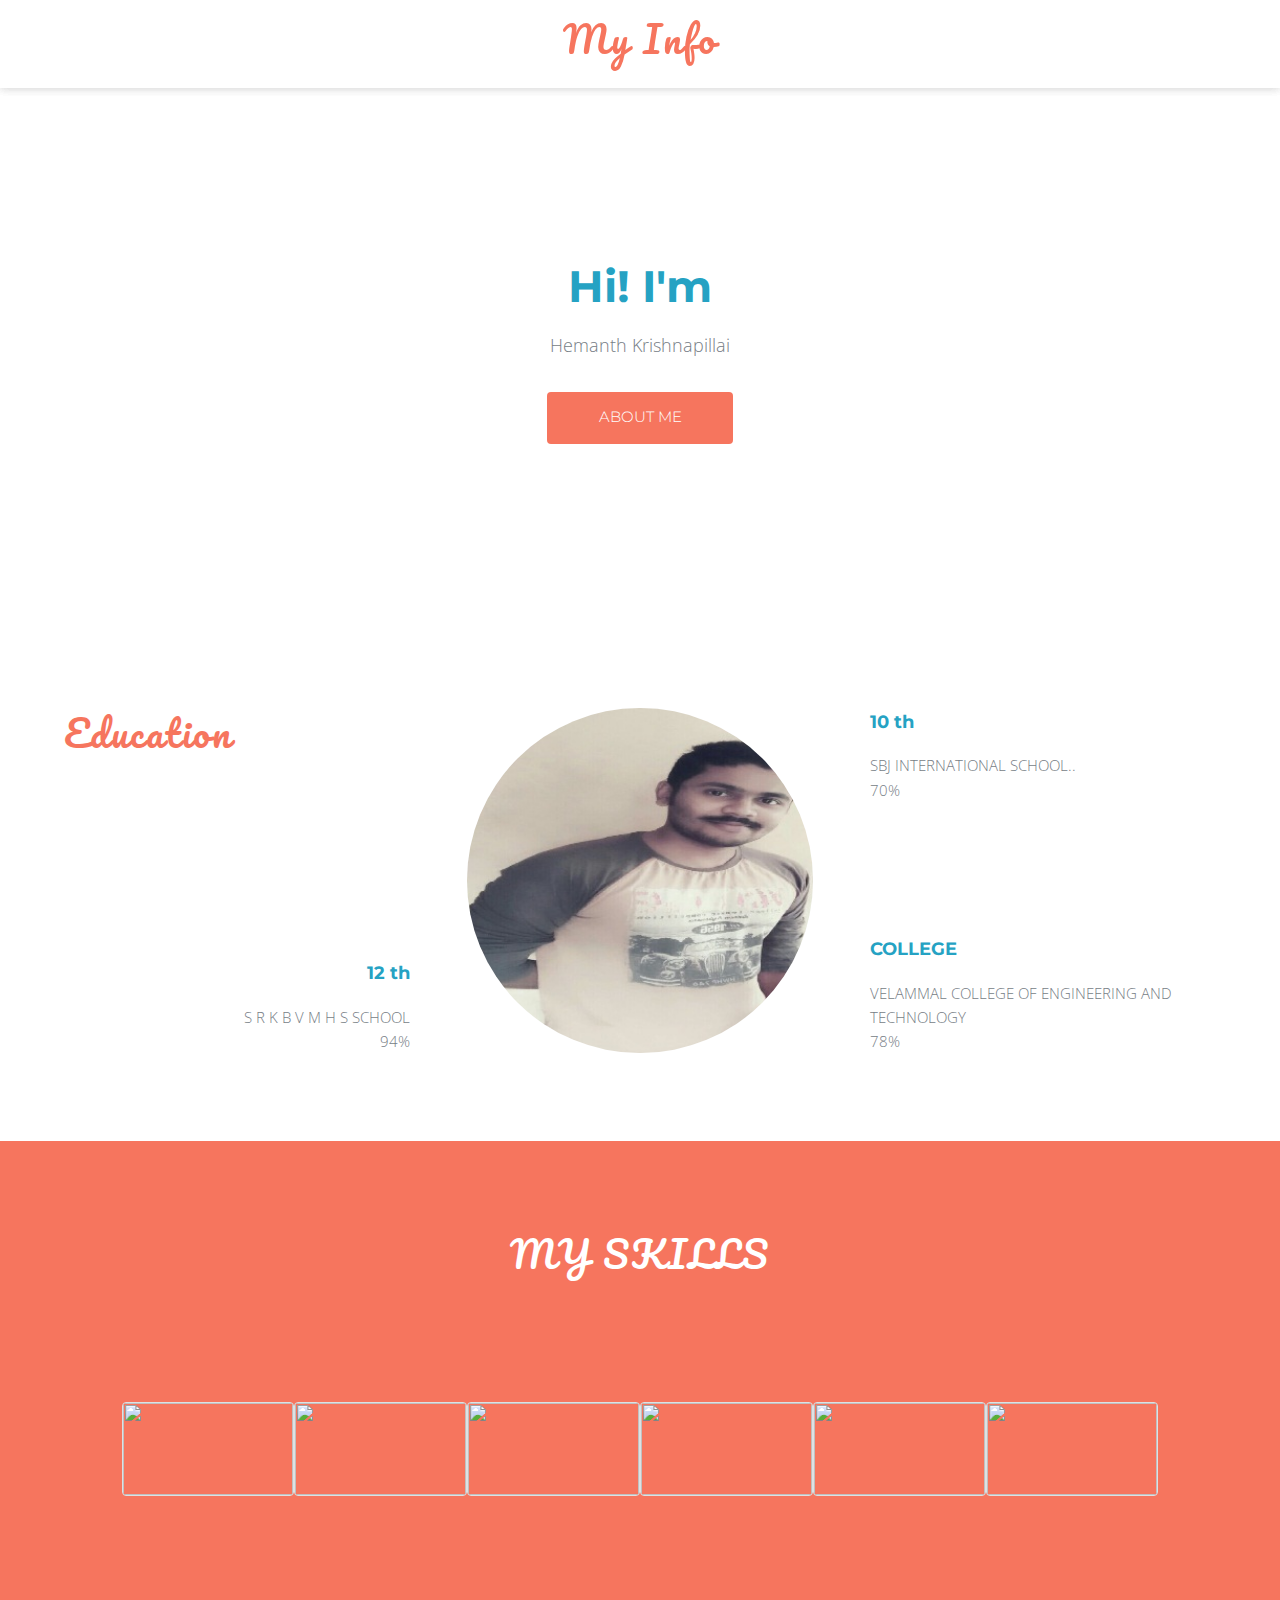
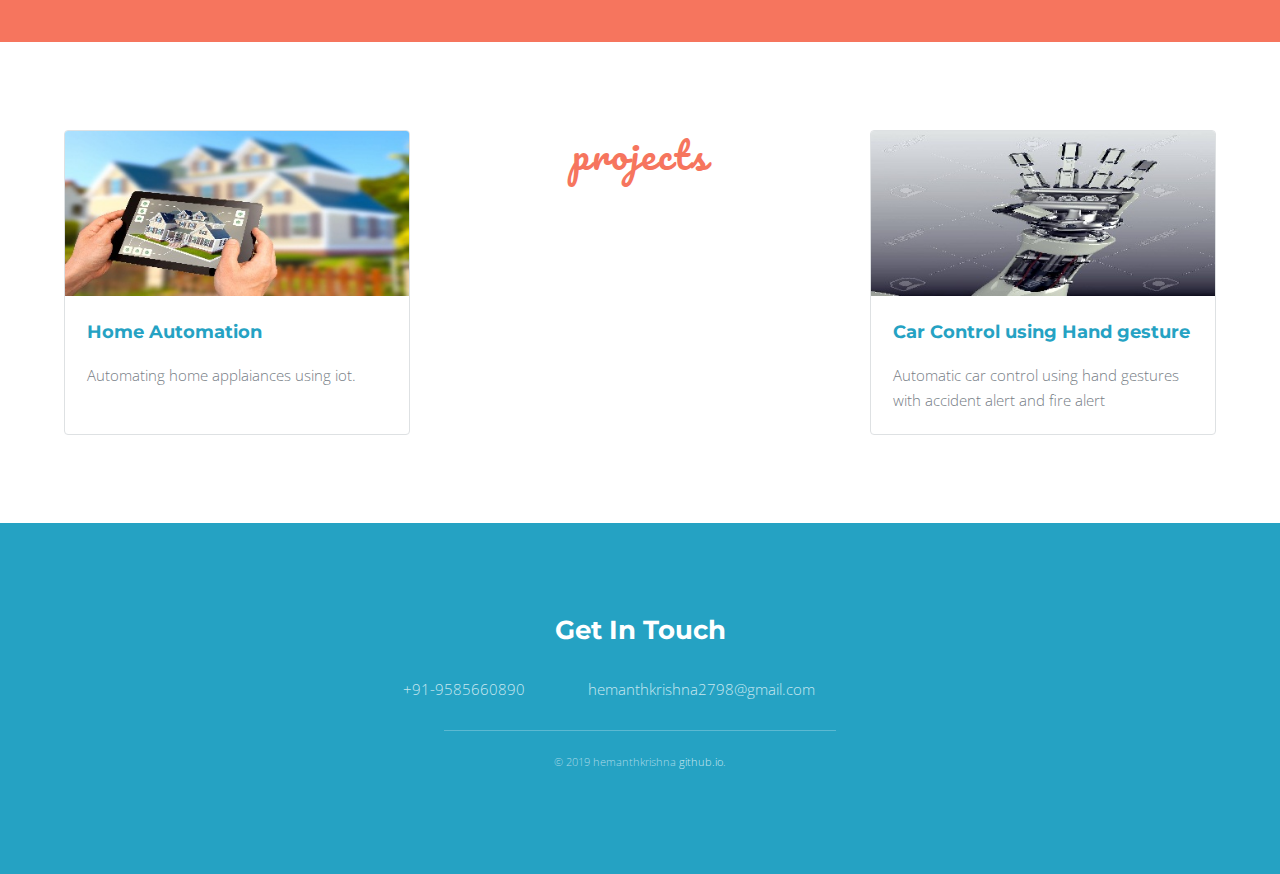
==== commit 7fcd7070: "Update index.html" ====
--- a/index.html
+++ b/index.html
@@ -72,7 +72,7 @@
 					
 					<div class="flex-item box">
 						<div class="image fit">
-							<img src="C.PNG" alt="" />
+							<img src="https://banner2.kisspng.com/20180405/doe/kisspng-the-c-programming-language-computer-programming-co-programmer-5ac6bd83099b97.1672069615229740830394.jpg" alt="" />
 						</div>
 						<div class="content">
 							<h3>C</h3>
@@ -82,7 +82,7 @@
 					
 					<div class="flex-item box">
 						<div class="image fit">
-							<img src="SQL.PNG" alt="" />
+							<img src="https://sg.fiverrcdn.com/photos/110834946/original/ee95c5d48340d9a080b21221672a6c7a574aa054.png?1524490802" alt="" />
 						</div>
 						<div class="content">
 							<h3>SQL</h3>
@@ -92,7 +92,7 @@
 					
 					<div class="flex-item box">
 						<div class="image fit">
-							<img src="HTML.PNG" alt="" />
+							<img src="https://upload.wikimedia.org/wikipedia/commons/thumb/6/61/HTML5_logo_and_wordmark.svg/1200px-HTML5_logo_and_wordmark.svg.png" alt="" />
 						</div>
 						<div class="content">
 							<h3>HTML</h3>
@@ -102,7 +102,7 @@
 					
 					<div class="flex-item box">
 						<div class="image fit">
-							<img src="CSS.PNG" alt="" />
+							<img src="https://cdn-images-1.medium.com/max/1200/1*eXIBeNlLhz4Pe6vDrYkXLQ.png" alt="" />
 						</div>
 						<div class="content">
 							<h3>CSS</h3>
@@ -112,7 +112,7 @@
 					
 					<div class="flex-item box">
 						<div class="image fit">
-							<img src="JS.PNG" alt="" />
+							<img src="https://pbs.twimg.com/profile_images/590149318071353345/4EqHKAGD_400x400.png" alt="" />
 						</div>
 						<div class="content">
 							<h3>JS</h3>
@@ -121,7 +121,7 @@
 					</div>
 					<div class="flex-item box">
 						<div class="image fit">
-							<img src="CPP.PNG" alt="" />
+							<img src="https://upload.wikimedia.org/wikipedia/commons/thumb/1/18/ISO_C%2B%2B_Logo.svg/1200px-ISO_C%2B%2B_Logo.svg.png" alt="" />
 						</div>
 						<div class="content">
 							<h3>C++</h3>
@@ -181,7 +181,7 @@
 					</ul>
 				</div>
 				<div class="copyright">
-					&copy; 2019 hemanthkrishna <a href="#"></a>  <a href="#">Unsplash</a>.
+					&copy; 2019 hemanthkrishna <a href="#"></a>  <a href="#">github.io</a>.
 				</div>
 			</footer>
 
--- a/profile/css/styles.css
+++ b/profile/css/styles.css
@@ -1833,48 +1833,6 @@
 		font-weight: 700;
 		margin: 0 0 1em 0;
 	}
-
-	input[type="text"],
-	input[type="password"],
-	input[type="email"],
-	input[type="tel"],
-	select,
-	textarea {
-		-moz-appearance: none;
-		-webkit-appearance: none;
-		-ms-appearance: none;
-		appearance: none;
-		background: rgba(144, 144, 144, 0.075);
-		border-radius: 4px;
-		border: none;
-		border: solid 1px #dee1e3;
-		color: inherit;
-		display: block;
-		outline: 0;
-		padding: 0 1em;
-		text-decoration: none;
-		width: 100%;
-	}
-
-		input[type="text"]:invalid,
-		input[type="password"]:invalid,
-		input[type="email"]:invalid,
-		input[type="tel"]:invalid,
-		select:invalid,
-		textarea:invalid {
-			box-shadow: none;
-		}
-
-		input[type="text"]:focus,
-		input[type="password"]:focus,
-		input[type="email"]:focus,
-		input[type="tel"]:focus,
-		select:focus,
-		textarea:focus {
-			border-color: #25a2c3;
-			box-shadow: 0 0 0 1px #25a2c3;
-		}
-
 	.select-wrapper {
 		text-decoration: none;
 		display: block;
@@ -1903,96 +1861,20 @@
 			width: 2.75em;
 		}
 
-		.select-wrapper select::-ms-expand {
-			display: none;
-		}
-
-	input[type="text"],
-	input[type="password"],
-	input[type="email"],
-	select {
-		height: 3.5em;
-		line-height: 3.5em;
-	}
+		
 
 	textarea {
 		padding: 0.75em 1em;
 	}
 
-	input[type="checkbox"],
-	input[type="radio"] {
-		-moz-appearance: none;
-		-webkit-appearance: none;
-		-ms-appearance: none;
-		appearance: none;
-		display: block;
-		float: left;
-		margin-right: -2em;
-		opacity: 0;
-		width: 1em;
-		z-index: -1;
-	}
-
-		input[type="checkbox"] + label,
-		input[type="radio"] + label {
-			text-decoration: none;
-			color: #767d85;
-			cursor: pointer;
-			display: inline-block;
-			font-size: 1em;
-			font-weight: 300;
-			padding-left: 2.4em;
-			padding-right: 0.75em;
-			position: relative;
-		}
-
-			input[type="checkbox"] + label:before,
-			input[type="radio"] + label:before {
-				-moz-osx-font-smoothing: grayscale;
-				-webkit-font-smoothing: antialiased;
-				font-family: FontAwesome;
-				font-style: normal;
-				font-weight: normal;
-				text-transform: none !important;
-			}
-
-			input[type="checkbox"] + label:before,
-			input[type="radio"] + label:before {
-				background: rgba(144, 144, 144, 0.075);
-				border-radius: 4px;
-				border: solid 1px #dee1e3;
-				content: '';
-				display: inline-block;
-				height: 1.65em;
-				left: 0;
-				line-height: 1.58125em;
-				position: absolute;
-				text-align: center;
-				top: 0;
-				width: 1.65em;
-			}
-
-		input[type="checkbox"]:checked + label:before,
-		input[type="radio"]:checked + label:before {
-			background: #f6755e;
+
+				background: #f6755e;
 			border-color: #f6755e;
 			color: #ffffff;
 			content: '\f00c';
 		}
 
-		input[type="checkbox"]:focus + label:before,
-		input[type="radio"]:focus + label:before {
-			border-color: #25a2c3;
-			box-shadow: 0 0 0 1px #25a2c3;
-		}
-
-	input[type="checkbox"] + label:before {
-		border-radius: 4px;
-	}
-
-	input[type="radio"] + label:before {
-		border-radius: 100%;
-	}
+		
 
 	::-webkit-input-placeholder {
 		color: #bbb !important;
@@ -2397,153 +2279,6 @@
 		text-transform: uppercase;
 	}
 
-		input[type="submit"]:hover,
-		input[type="reset"]:hover,
-		input[type="button"]:hover,
-		button:hover,
-		.button:hover {
-			background-color: #f78a76;
-		}
-
-		input[type="submit"]:active,
-		input[type="reset"]:active,
-		input[type="button"]:active,
-		button:active,
-		.button:active {
-			background-color: #f56046;
-		}
-
-		input[type="submit"].icon,
-		input[type="reset"].icon,
-		input[type="button"].icon,
-		button.icon,
-		.button.icon {
-			padding-left: 1.35em;
-		}
-
-			input[type="submit"].icon:before,
-			input[type="reset"].icon:before,
-			input[type="button"].icon:before,
-			button.icon:before,
-			.button.icon:before {
-				margin-right: 0.5em;
-			}
-
-		input[type="submit"].fit,
-		input[type="reset"].fit,
-		input[type="button"].fit,
-		button.fit,
-		.button.fit {
-			display: block;
-			margin: 0 0 1em 0;
-			width: 100%;
-		}
-
-		input[type="submit"].small,
-		input[type="reset"].small,
-		input[type="button"].small,
-		button.small,
-		.button.small {
-			font-size: 0.8em;
-		}
-
-		input[type="submit"].big,
-		input[type="reset"].big,
-		input[type="button"].big,
-		button.big,
-		.button.big {
-			font-size: 1.35em;
-		}
-
-		input[type="submit"].alt,
-		input[type="reset"].alt,
-		input[type="button"].alt,
-		button.alt,
-		.button.alt {
-			background-color: transparent;
-			box-shadow: inset 0 0 0 1px #dee1e3;
-			color: #727a82 !important;
-		}
-
-			input[type="submit"].alt:hover,
-			input[type="reset"].alt:hover,
-			input[type="button"].alt:hover,
-			button.alt:hover,
-			.button.alt:hover {
-				background-color: rgba(144, 144, 144, 0.075);
-			}
-
-			input[type="submit"].alt:active,
-			input[type="reset"].alt:active,
-			input[type="button"].alt:active,
-			button.alt:active,
-			.button.alt:active {
-				background-color: rgba(144, 144, 144, 0.2);
-			}
-
-			input[type="submit"].alt.icon:before,
-			input[type="reset"].alt.icon:before,
-			input[type="button"].alt.icon:before,
-			button.alt.icon:before,
-			.button.alt.icon:before {
-				color: #bbb;
-			}
-
-		input[type="submit"].special,
-		input[type="reset"].special,
-		input[type="button"].special,
-		button.special,
-		.button.special {
-			background-color: #25a2c3;
-			color: #ffffff !important;
-		}
-
-			input[type="submit"].special:hover,
-			input[type="reset"].special:hover,
-			input[type="button"].special:hover,
-			button.special:hover,
-			.button.special:hover {
-				background-color: #2bb3d7;
-			}
-
-			input[type="submit"].special:active,
-			input[type="reset"].special:active,
-			input[type="button"].special:active,
-			button.special:active,
-			.button.special:active {
-				background-color: #2190ae;
-			}
-
-		input[type="submit"].disabled, input[type="submit"]:disabled,
-		input[type="reset"].disabled,
-		input[type="reset"]:disabled,
-		input[type="button"].disabled,
-		input[type="button"]:disabled,
-		button.disabled,
-		button:disabled,
-		.button.disabled,
-		.button:disabled {
-			background-color: #767d85 !important;
-			box-shadow: inset 0 -0.15em 0 0 rgba(0, 0, 0, 0.15);
-			color: #fff !important;
-			cursor: default;
-			opacity: 0.25;
-		}
-
-		@media screen and (max-width: 480px) {
-
-			input[type="submit"],
-			input[type="reset"],
-			input[type="button"],
-			button,
-			.button {
-				padding: 0;
-			}
-
-		}
-
-/* Flex */
-
 	.flex {
 		display: -ms-flexbox;
 		-ms-flex-wrap: nowrap;
@@ -2924,11 +2659,11 @@
 
 		}
 
-/* Banner */
+
 
 	#banner {
 		padding: 14em 0 12em 0;
-		background-image: url(../../images/banner.jpg);
+		background-image: url("http://www.wallpaperbetter.com/wallpaper/23/163/711/dark-forest-nature-trees-leaves-1080P-wallpaper-middle-size.jpg");
 		background-size: cover;
 		background-position: center top;
 		background-repeat: no-repeat;
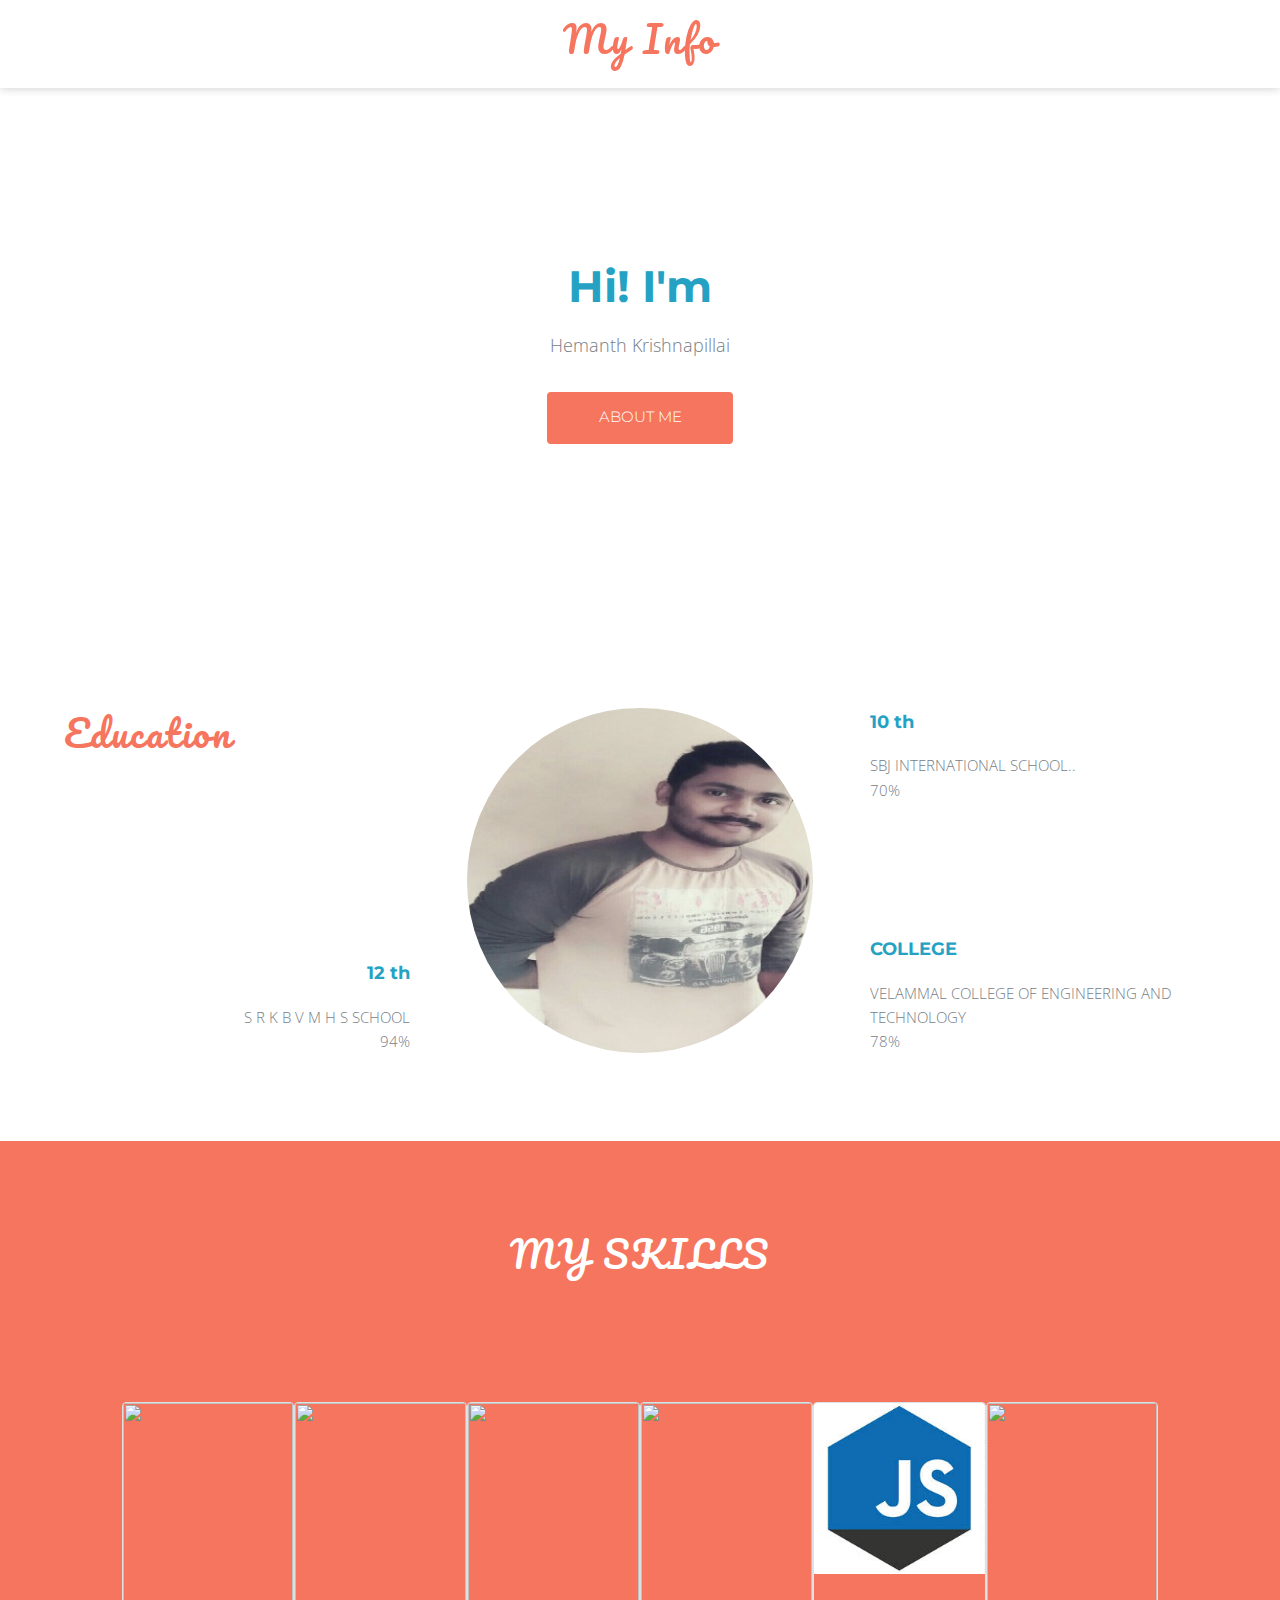
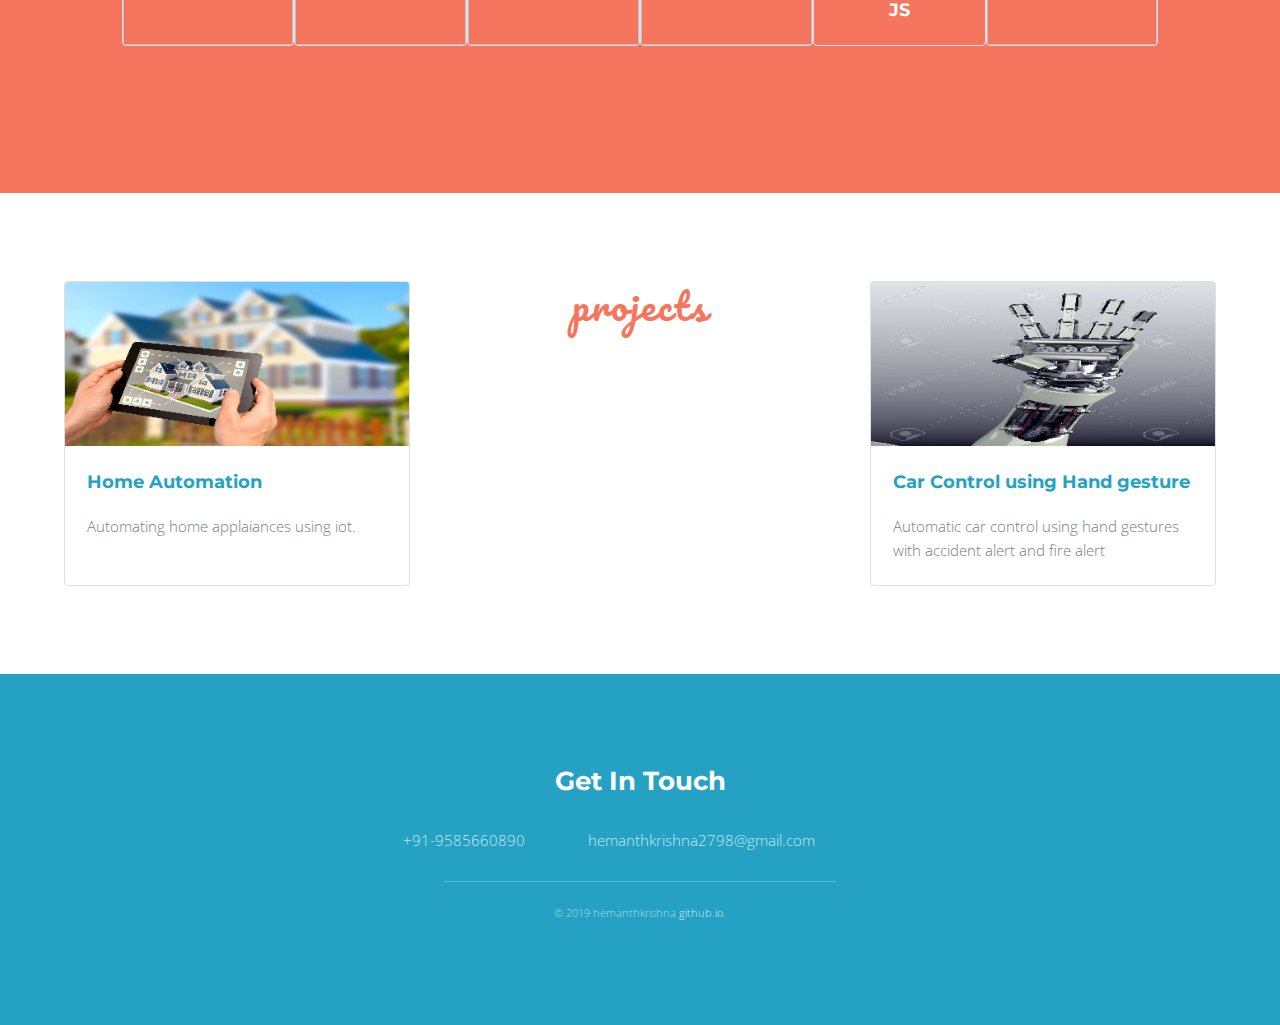
==== commit 9891b6d0: "Update index.html" ====
--- a/index.html
+++ b/index.html
@@ -112,7 +112,7 @@
 					
 					<div class="flex-item box">
 						<div class="image fit">
-							<img src="https://pbs.twimg.com/profile_images/590149318071353345/4EqHKAGD_400x400.png" alt="" />
+							<img src="[data-uri]" alt="" />
 						</div>
 						<div class="content">
 							<h3>JS</h3>
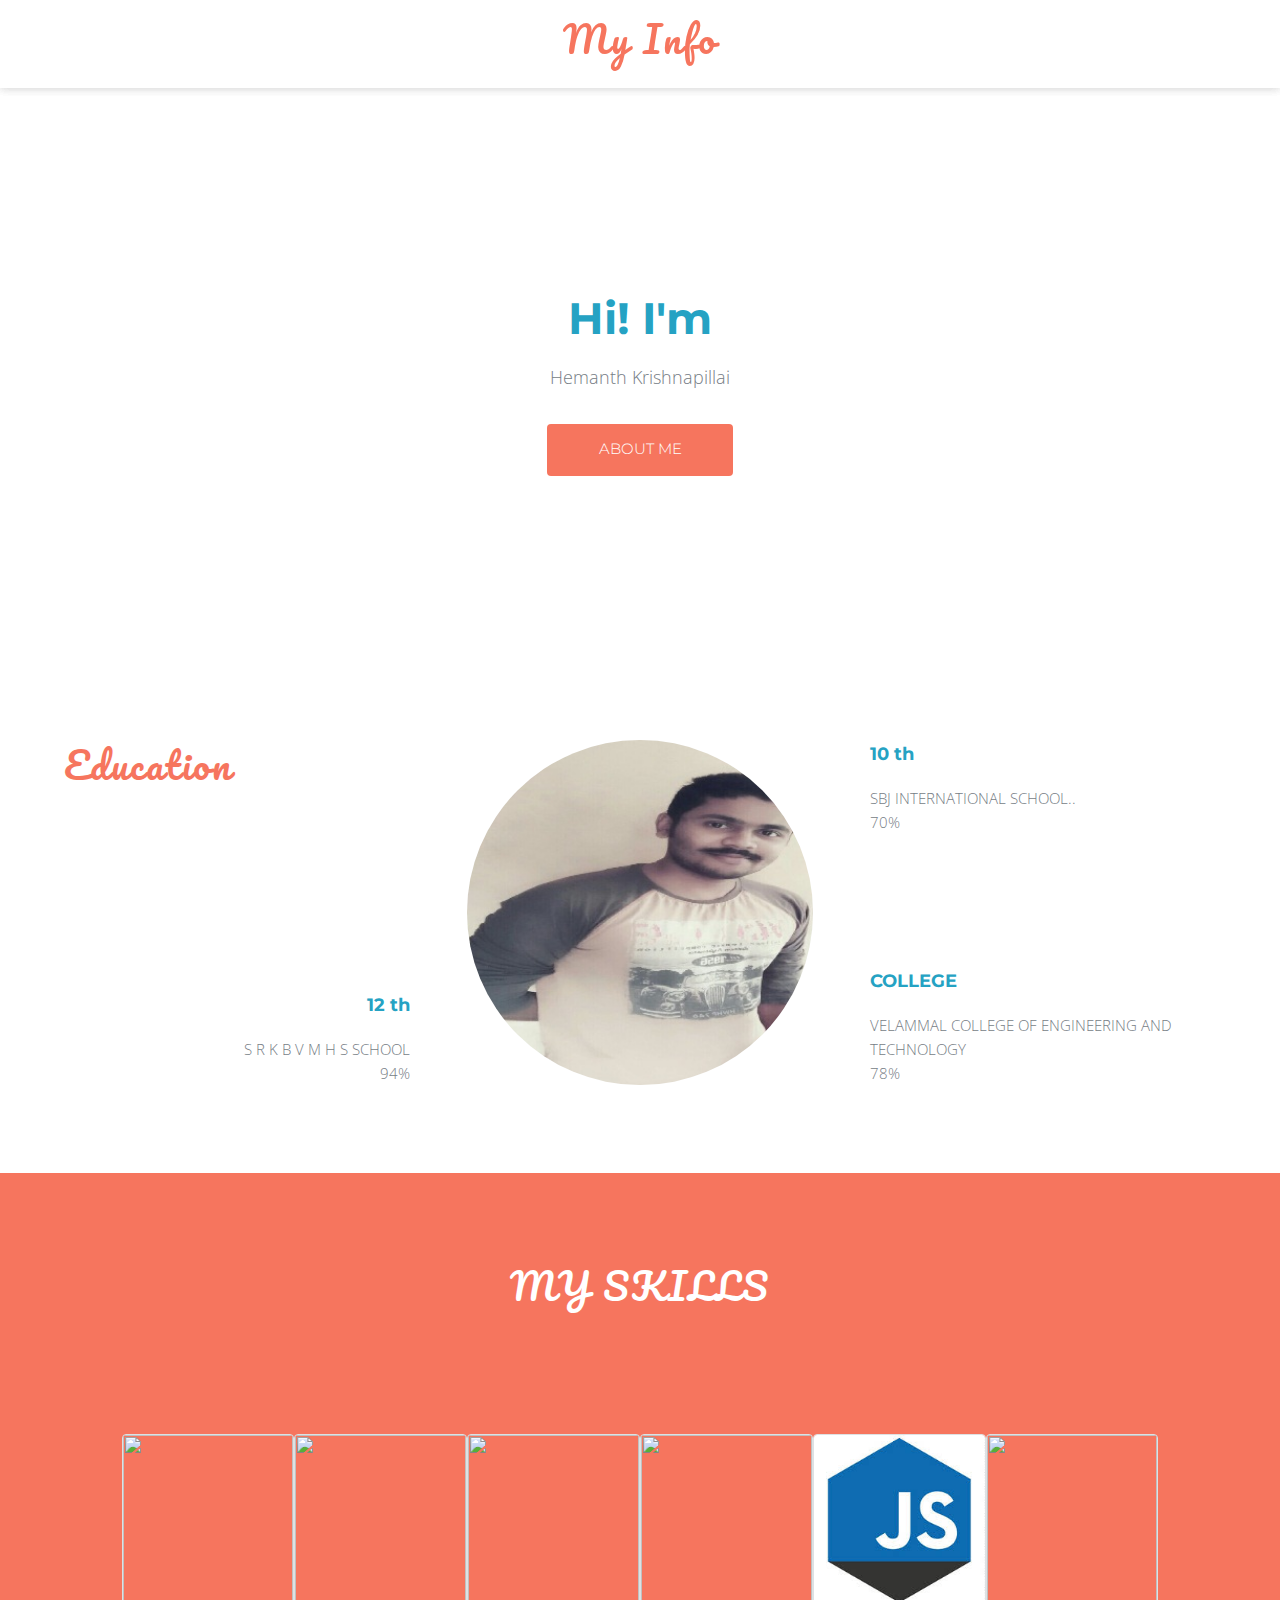
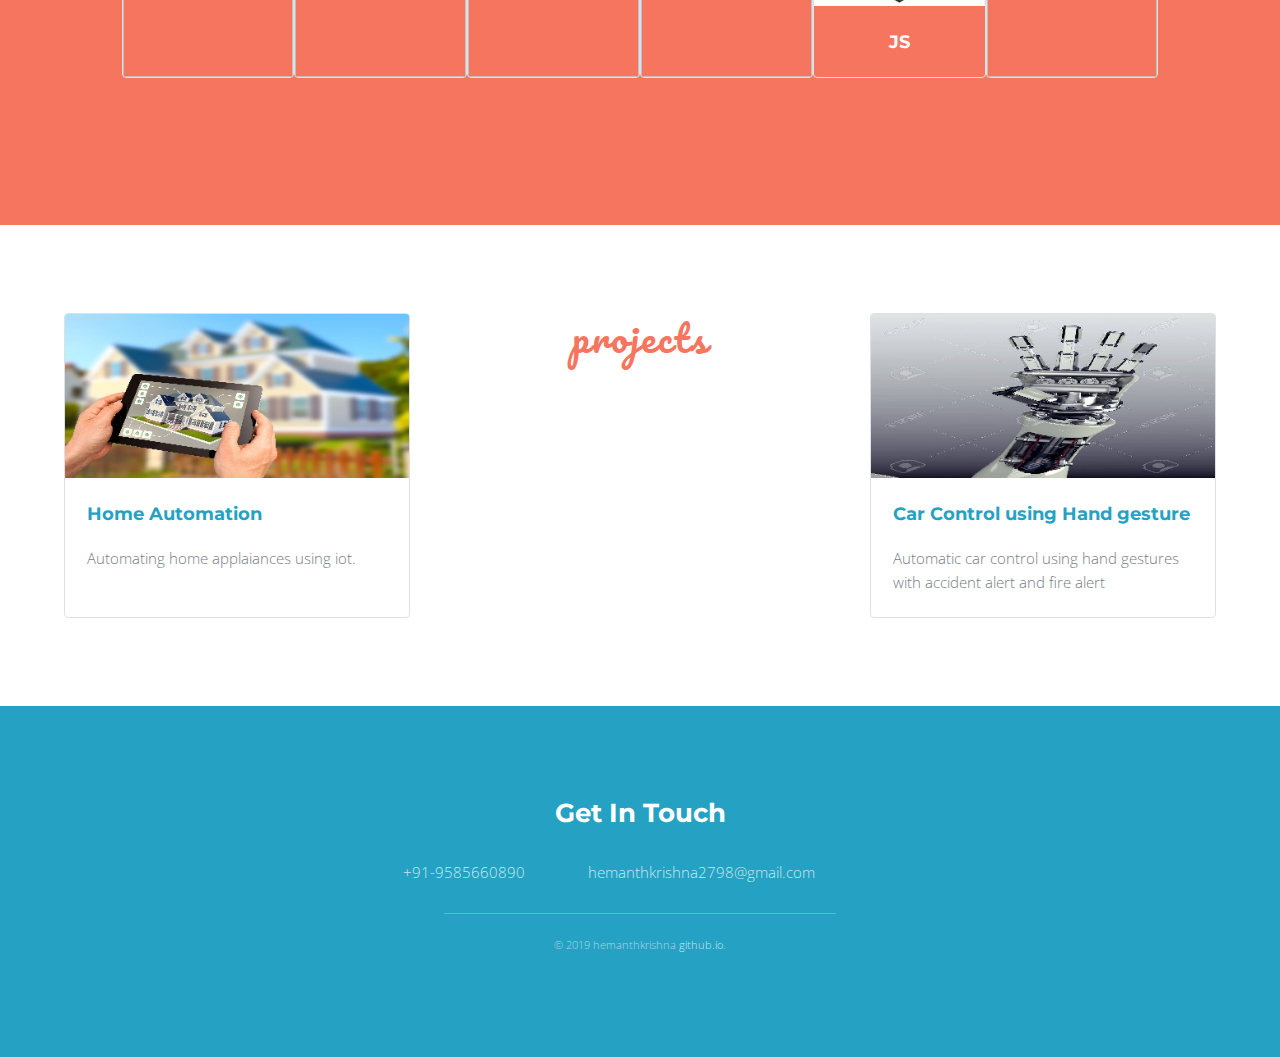
==== commit 4ce42356: "Update index.html" ====
--- a/index.html
+++ b/index.html
@@ -12,6 +12,10 @@
 				<a href="index.html" class="logo">My Info</a>
 			</header>
 			<section id="banner">
+				<p id="fon">
+				
+				<a href="index.html" class="logo"></a>
+			</p>
 				<div class="content">
 					<h1>Hi! I'm</h1>
 					<p>Hemanth Krishnapillai</p>
--- a/profile/css/styles.css
+++ b/profile/css/styles.css
@@ -2663,7 +2663,7 @@
 
 	#banner {
 		padding: 14em 0 12em 0;
-		background-image: url("http://www.wallpaperbetter.com/wallpaper/23/163/711/dark-forest-nature-trees-leaves-1080P-wallpaper-middle-size.jpg");
+		background-image: url("https://raw.githubusercontent.com/hemanthkrishna27/hemanthkrishna27.github.io/master/banner.jpg");
 		background-size: cover;
 		background-position: center top;
 		background-repeat: no-repeat;
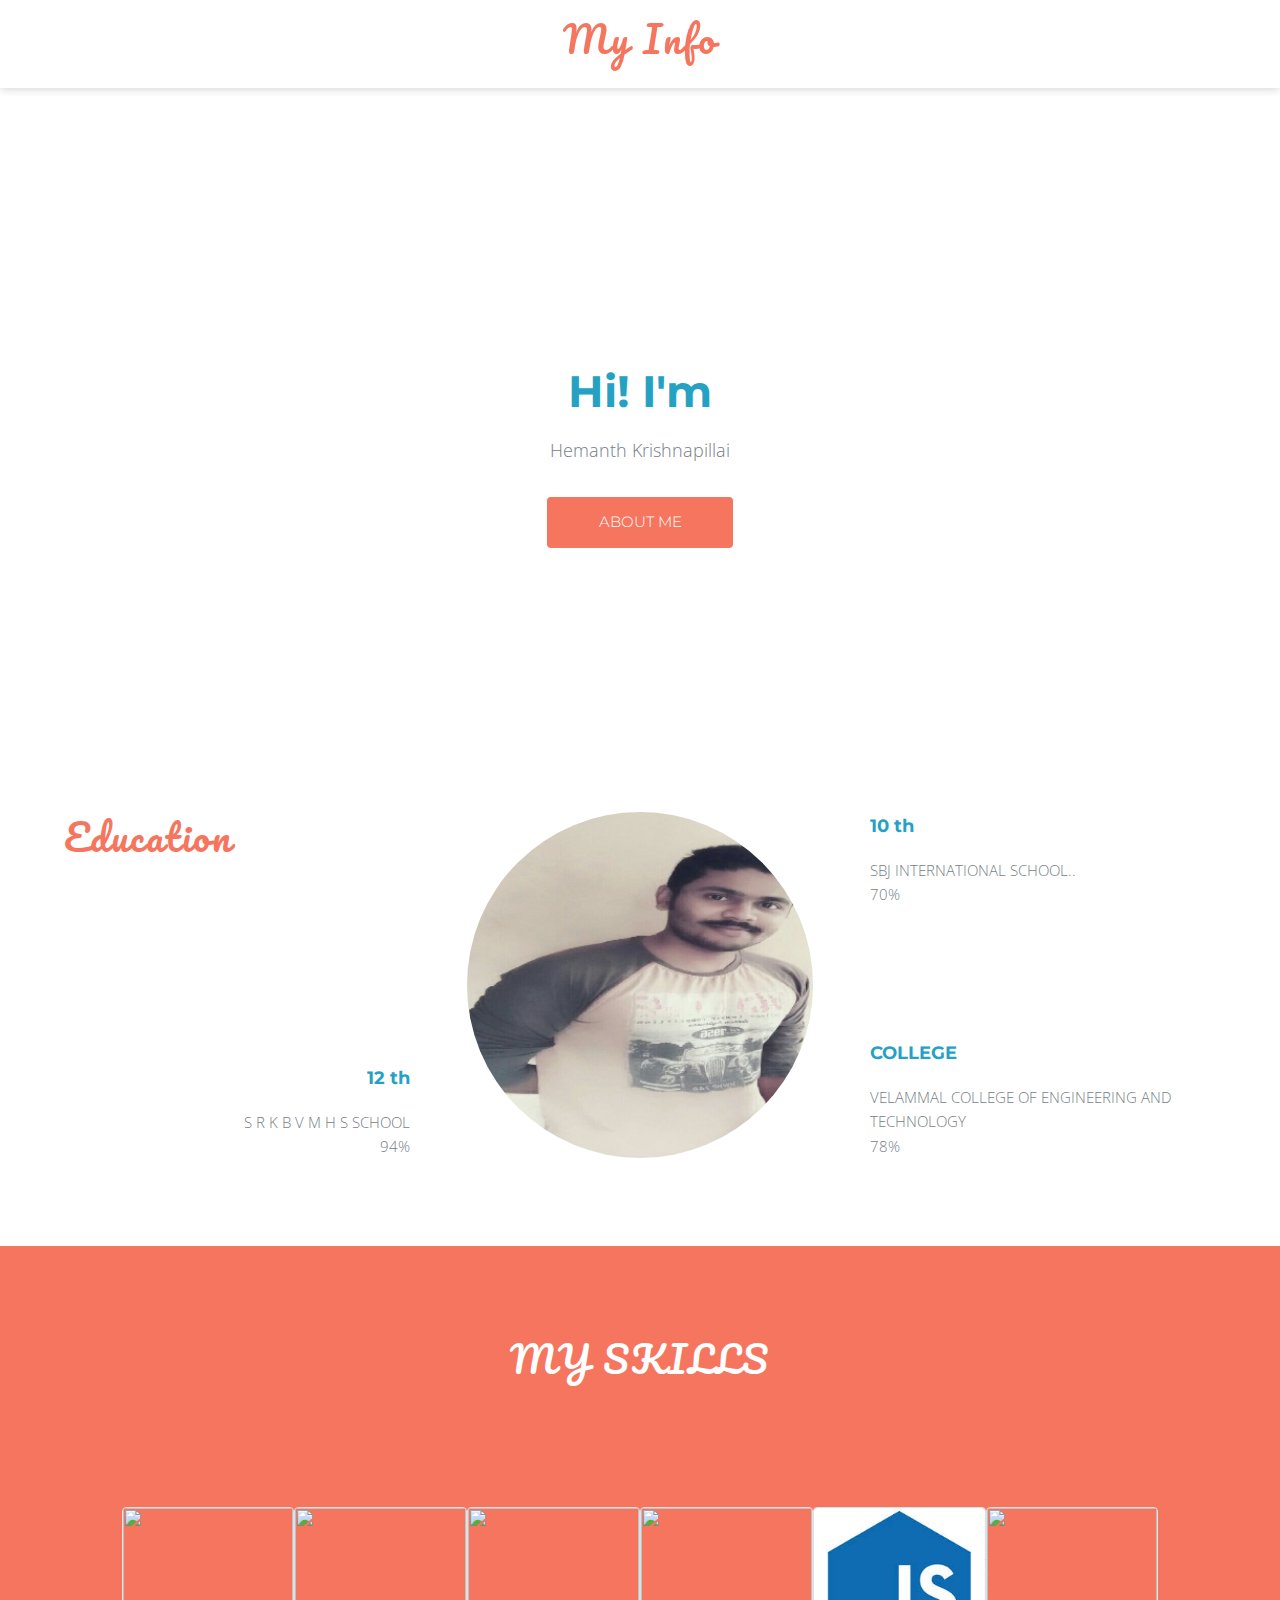
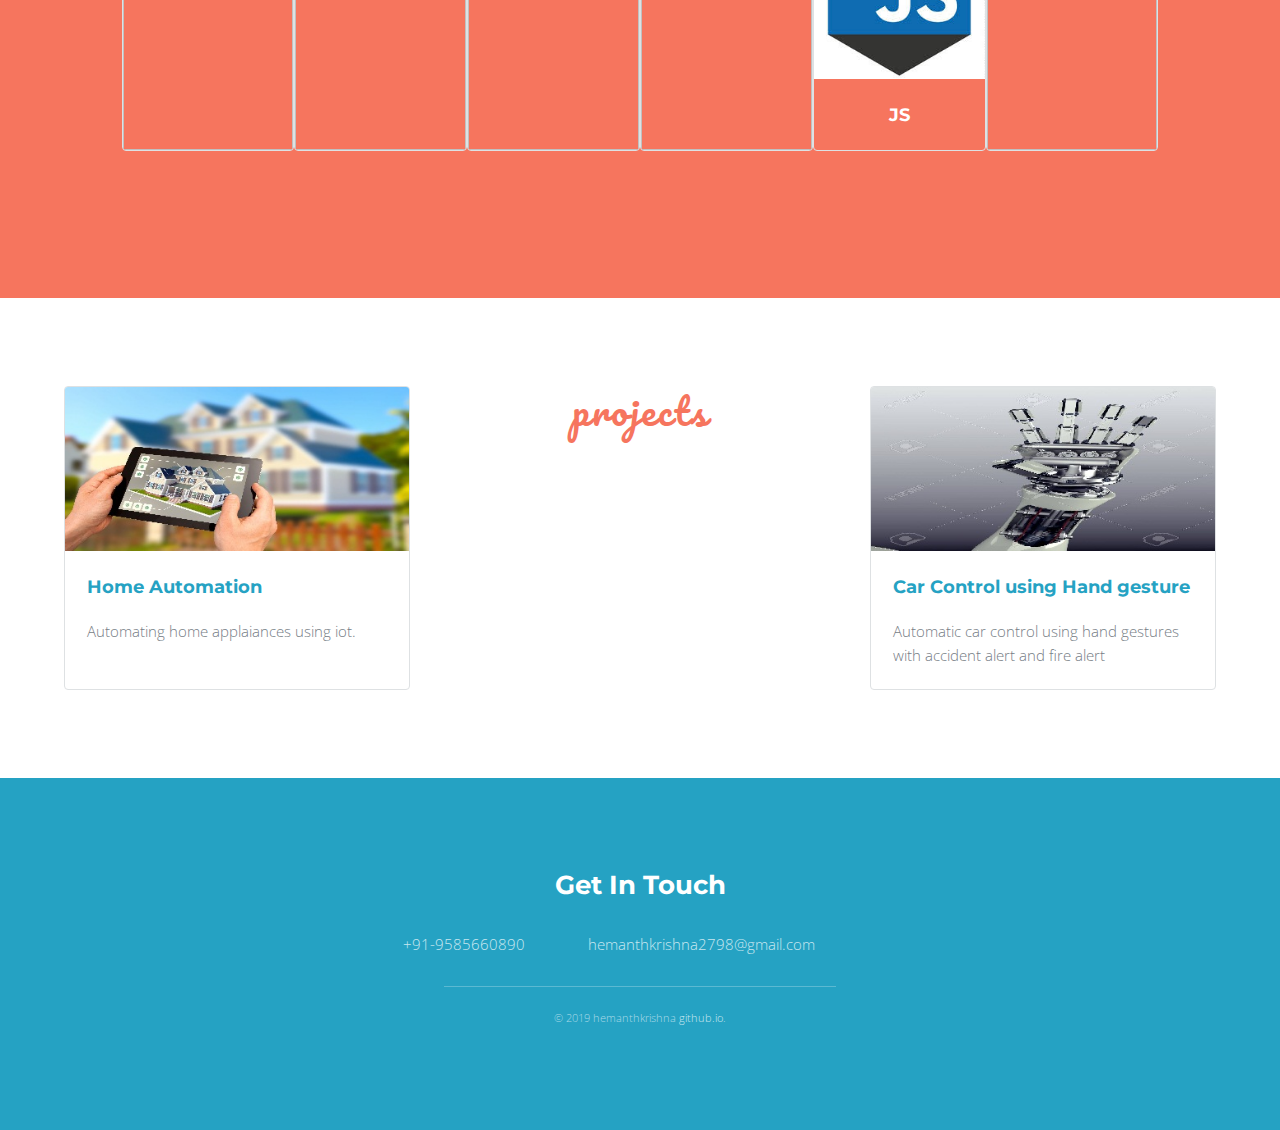
==== commit 7c31ac41: "Update index.html" ====
--- a/index.html
+++ b/index.html
@@ -16,6 +16,9 @@
 				
 				<a href="index.html" class="logo"></a>
 			</p>
+				<br>
+				<br>
+				<br>
 				<div class="content">
 					<h1>Hi! I'm</h1>
 					<p>Hemanth Krishnapillai</p>
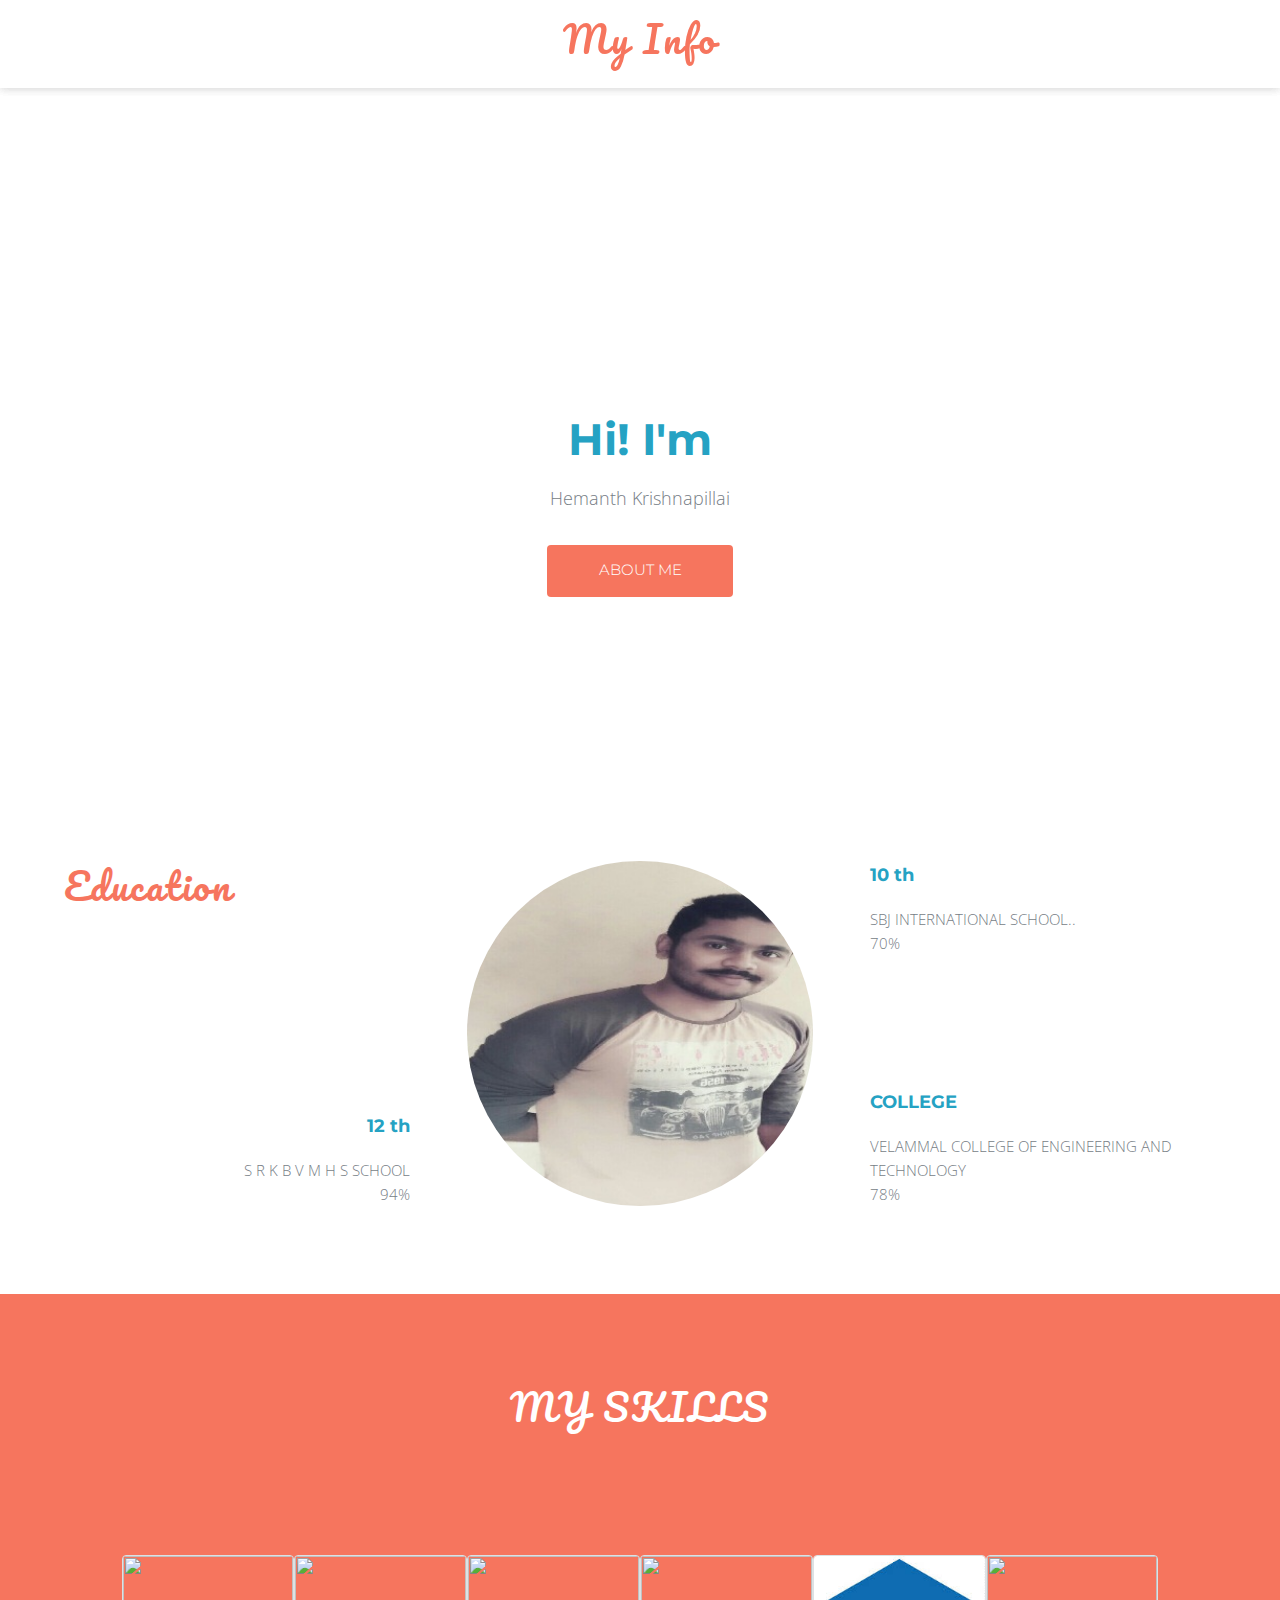
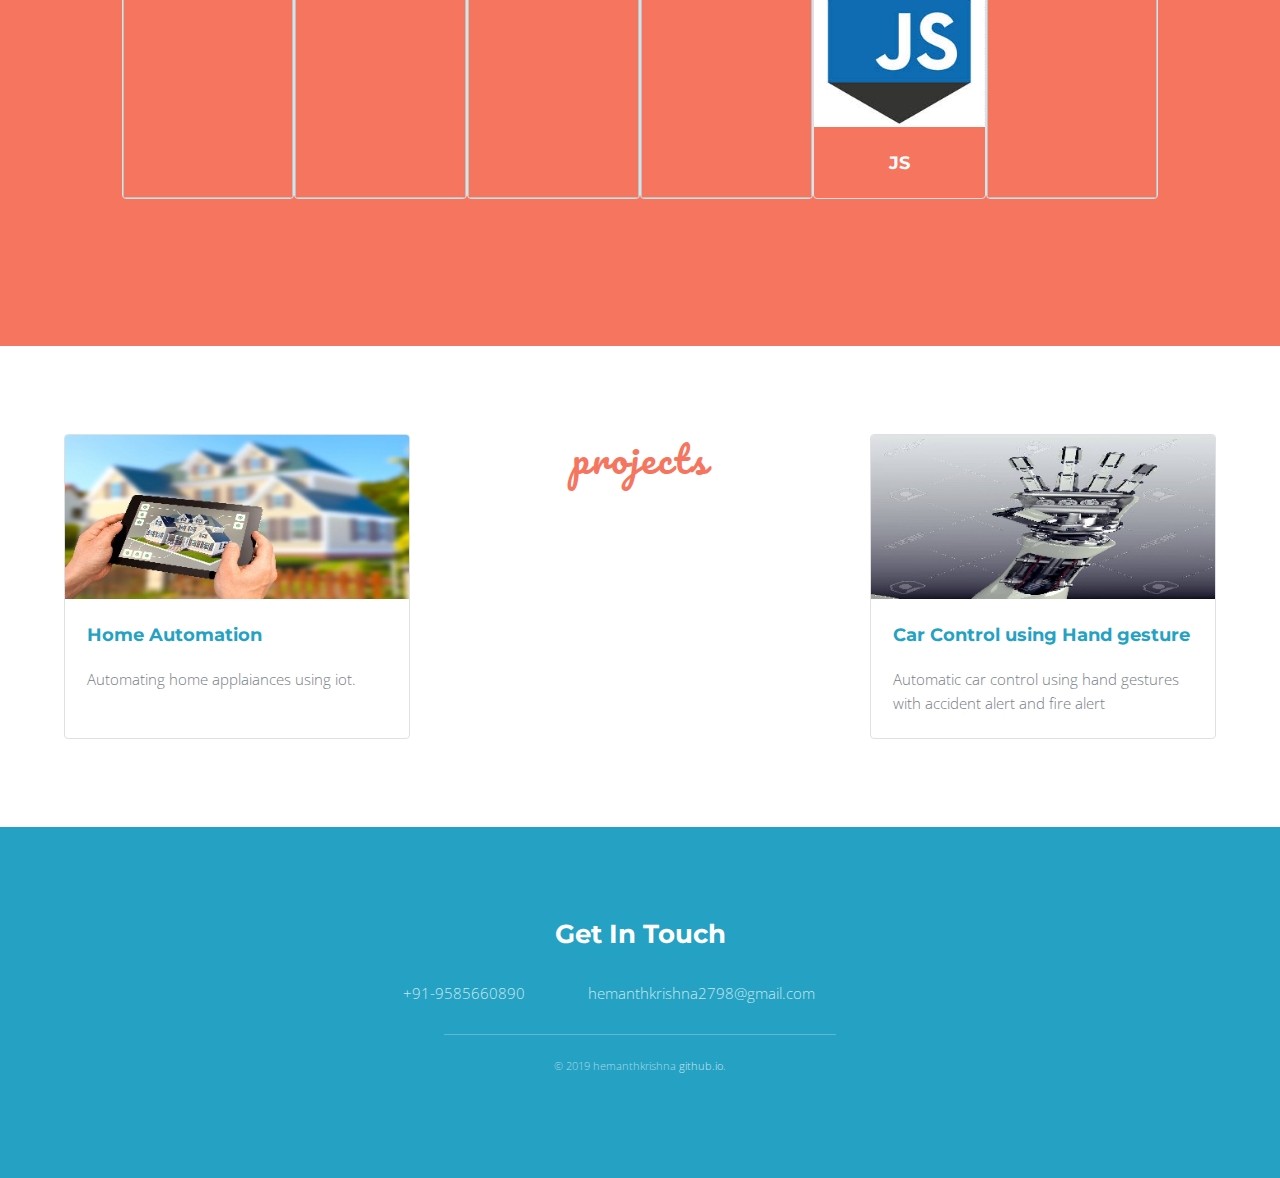
==== commit e38815bd: "Update index.html" ====
--- a/index.html
+++ b/index.html
@@ -19,6 +19,9 @@
 				<br>
 				<br>
 				<br>
+				<br>
+				<br>
+		
 				<div class="content">
 					<h1>Hi! I'm</h1>
 					<p>Hemanth Krishnapillai</p>
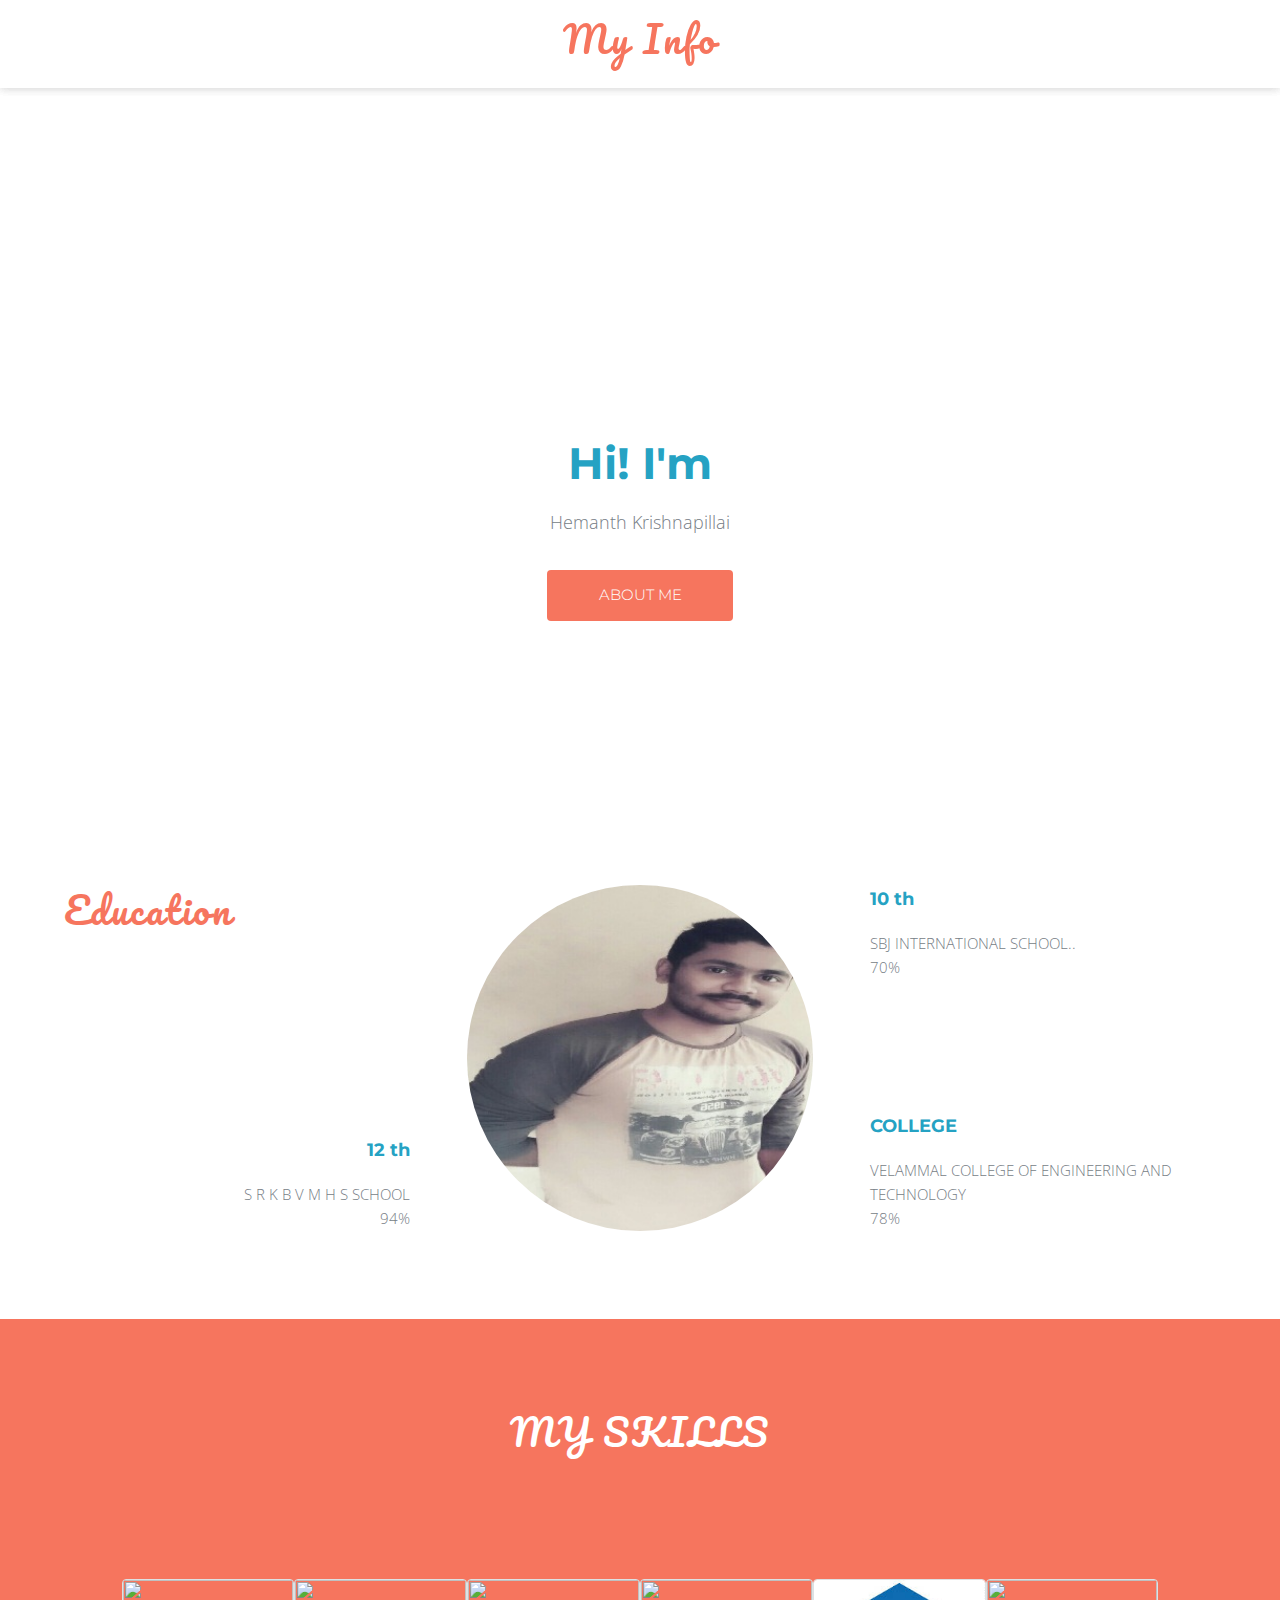
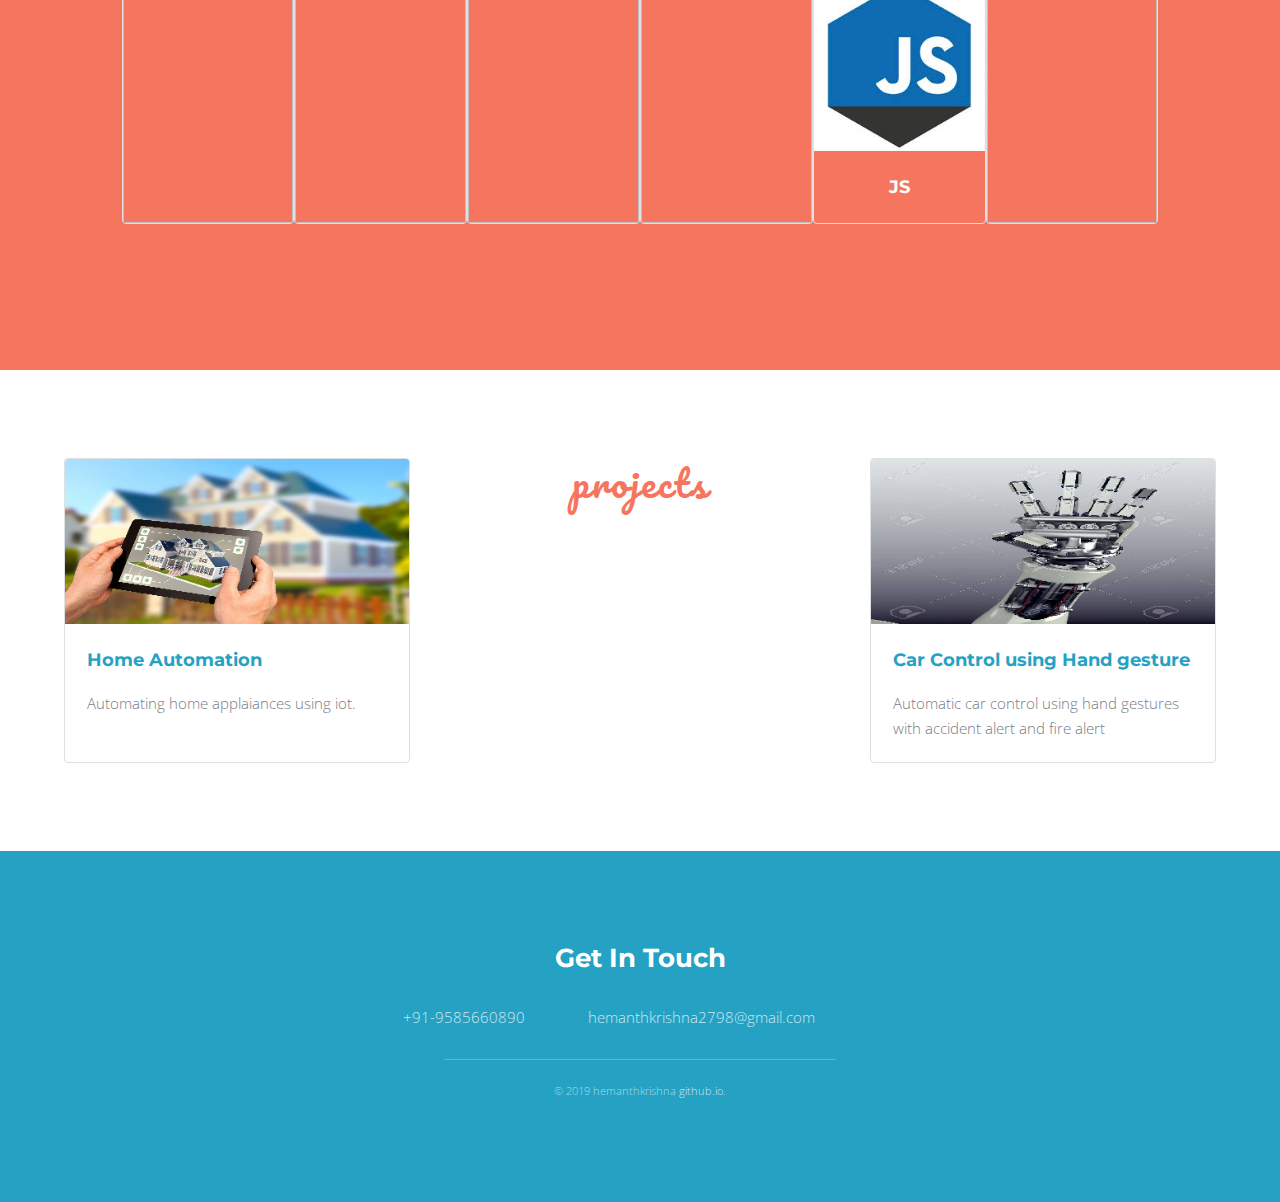
==== commit 918d1960: "Update index.html" ====
--- a/index.html
+++ b/index.html
@@ -21,7 +21,7 @@
 				<br>
 				<br>
 				<br>
-		
+				<br>
 				<div class="content">
 					<h1>Hi! I'm</h1>
 					<p>Hemanth Krishnapillai</p>
